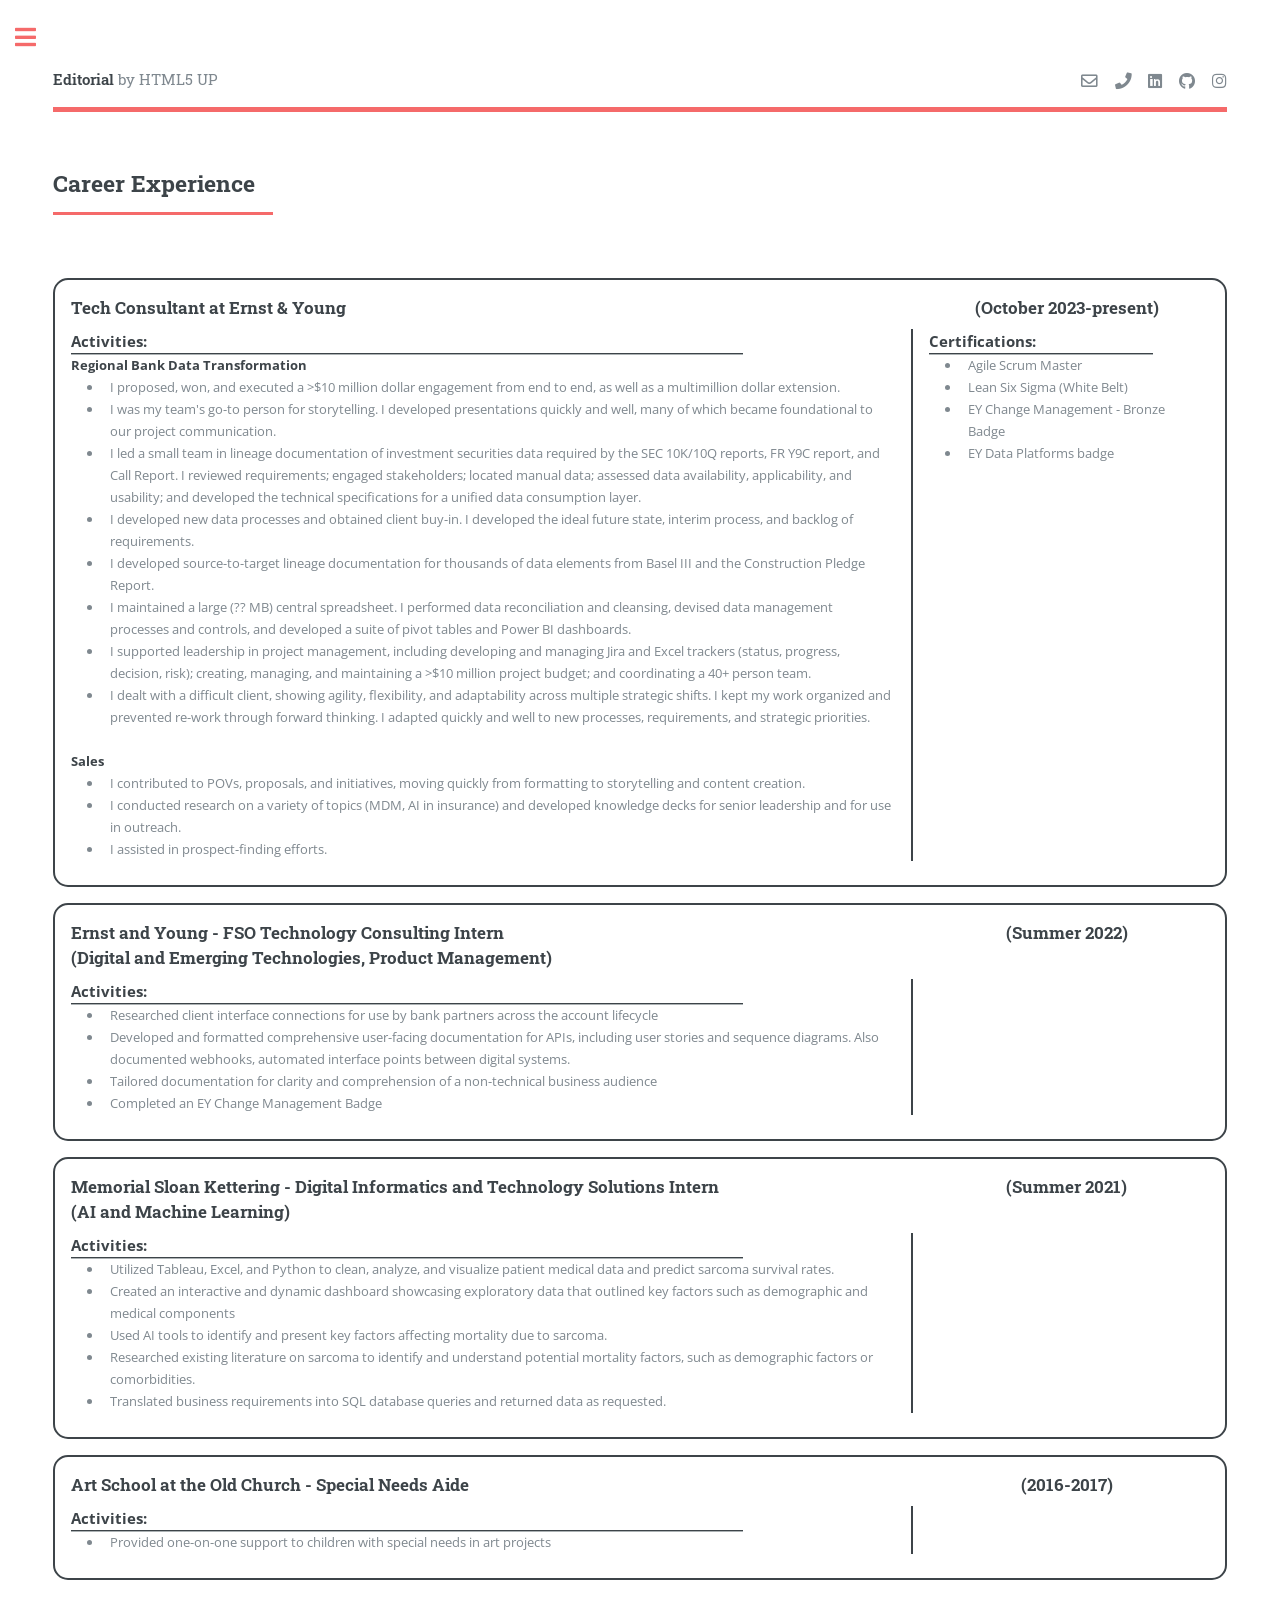
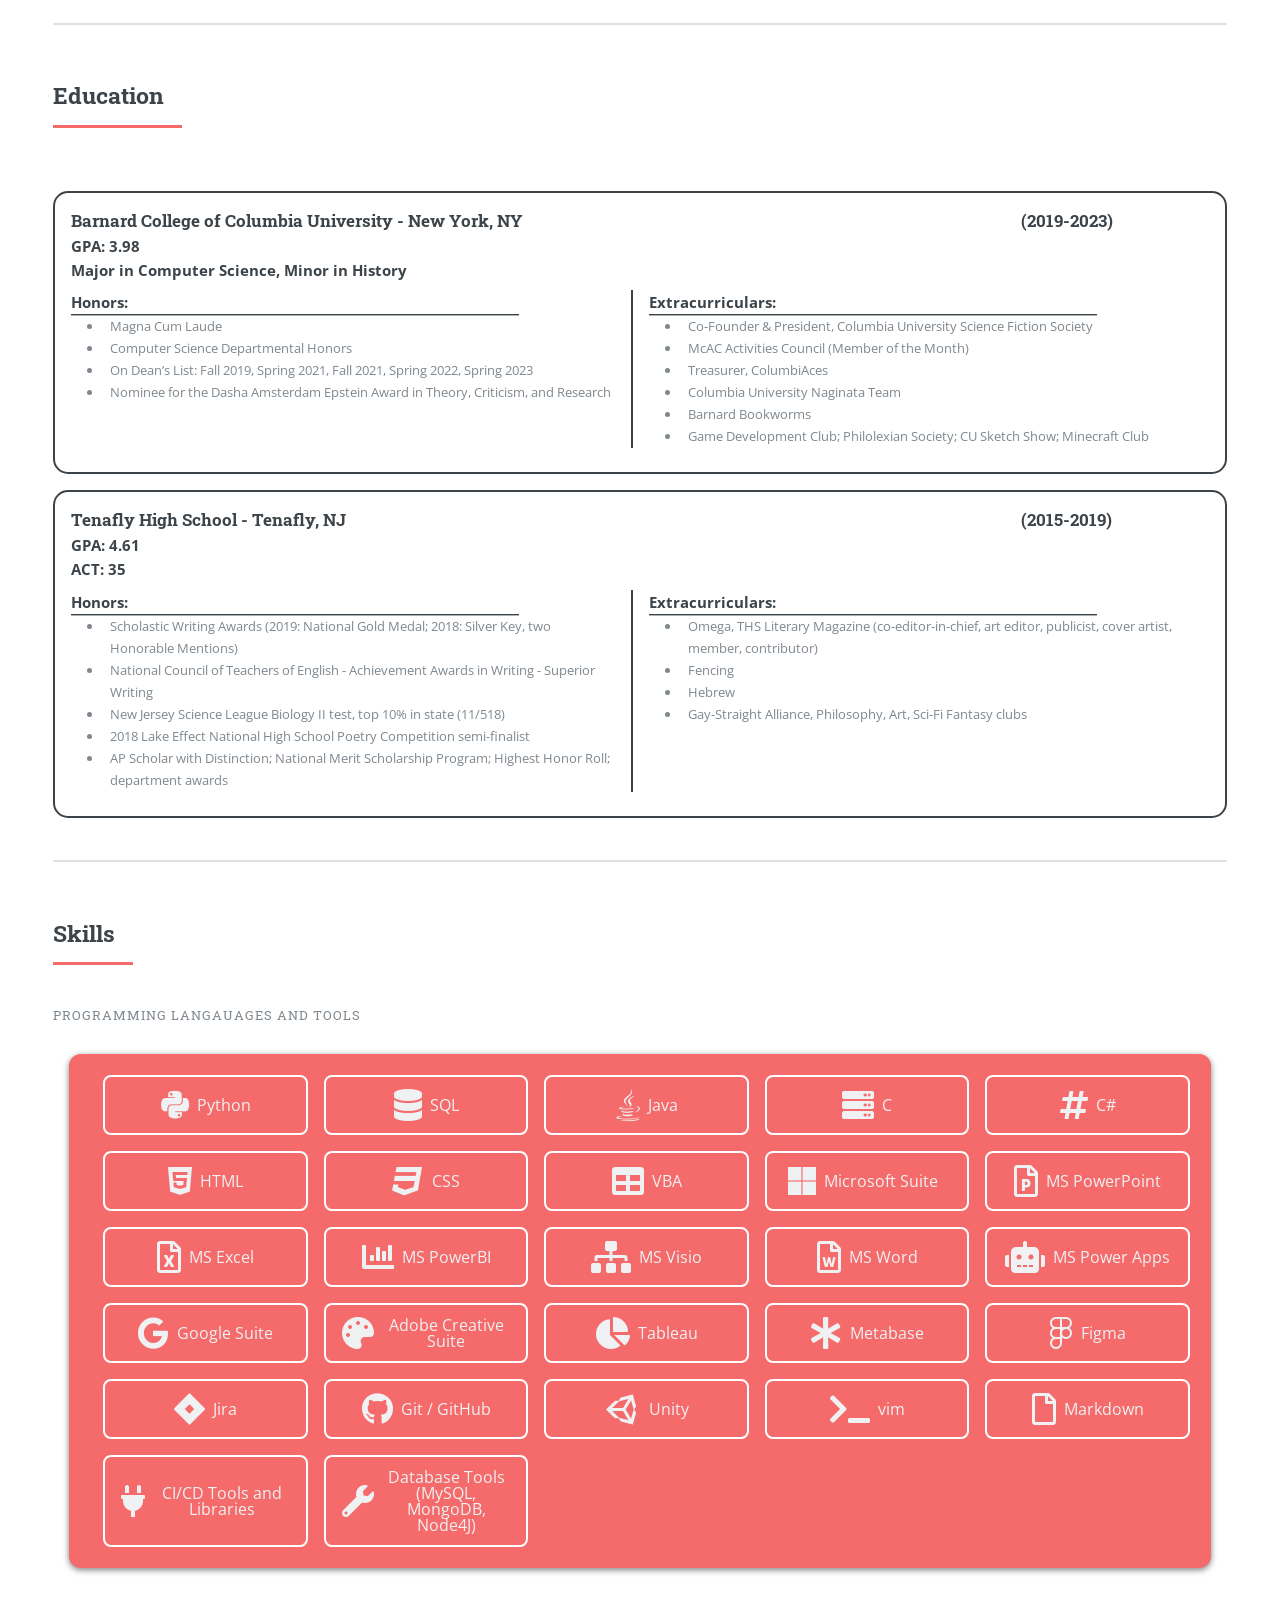
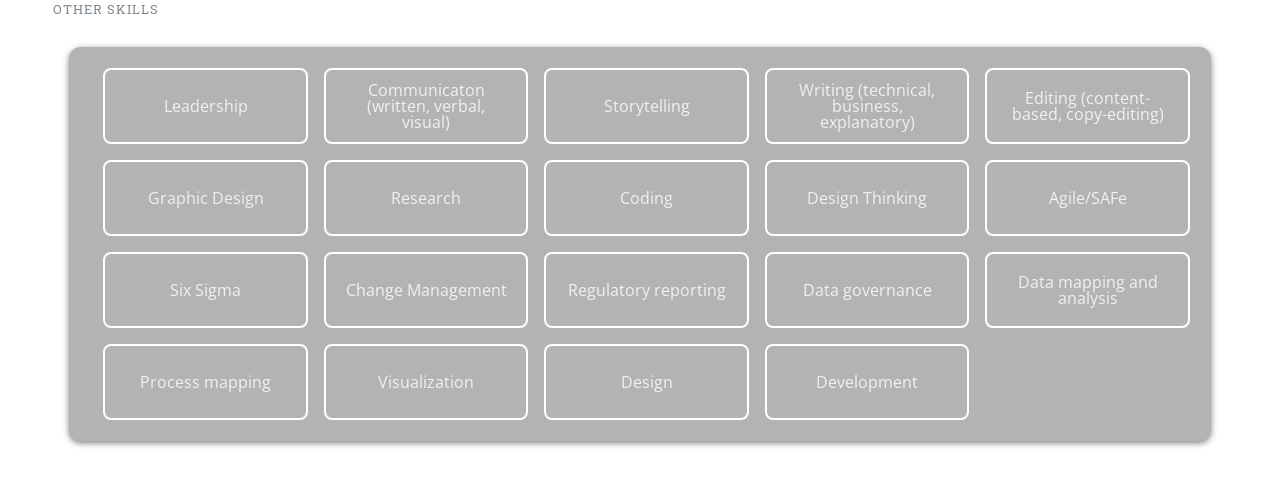
==== resume.html @ debbccad "Added Media Map content. Replaced image and split resume into new page." ====
<!DOCTYPE HTML>
<!--
	Editorial by HTML5 UP
	html5up.net | @ajlkn
	Free for personal and commercial use under the CCA 3.0 license (html5up.net/license)
-->
<html>
	<head>
		<title>Adi Gal Website</title>
		<meta charset="utf-8" />
		<meta name="viewport" content="width=device-width, initial-scale=1, user-scalable=no" />
		<link rel="stylesheet" href="assets/css/main.css" />
	</head>
	<body class="is-preload">

		<!-- Wrapper -->
			<div id="wrapper">

				<!-- Main -->
					<div id="main">
						<div class="inner">

							<!-- Header -->
								<header id="header">
									<a href="index.html" class="logo"><strong>Editorial</strong> by HTML5 UP</a>
									<ul class="icons">
										<li><a href="mailto:adigal03@gmail.com" class="icon regular fa-envelope"><span class="label">Gmail</span></a></li>
										<li><a href="tel:+1-201-914-9145" class="icon solid fa-phone"><span class="label">Phone</span></a></li>
										<li><a href="https://www.linkedin.com/in/adigal" class="icon brands fa-linkedin"><span class="label">LinkedIn</span></a></li>
										<li><a href="https://github.com/hippothebrave" class="icon brands fa-github"><span class="label">Github</span></a></li>
										<li><a href="https://www.instagram.com/adigal03/" class="icon brands fa-instagram"><span class="label">Instagram</span></a></li>
										<!-- <li><a href="#" class="icon brands fa-medium-m"><span class="label">Medium</span></a></li> -->
									</ul>
								</header>

                                <!-- Section -->
								<section>
									<header class="major">
										<h2>Career Experience</h2>
									</header>

									<div class="resume-container">

										<div class="resume-row">
											<div class="resume-box-3">
												<h3>Tech Consultant at Ernst & Young</h3>
											</div>
											
											<div class="resume-box-1 align-center">
												<h3>(October 2023-present)</h3>
											</div>
										</div>

										<div class="resume-row">
											<div class="resume-box-3">
												<p class="resume-bold">Activities:</p>
													<hr>
													<p class="resume-inner-header">Regional Bank Data Transformation</p>
													<ul>
														<li>
															I proposed, won, and executed a >$10 million dollar engagement from end to end, as well as a multimillion dollar extension.
														</li>
														<li>
															I was my team's go-to person for storytelling. I developed presentations quickly and well, many of which became foundational
															to our project communication.
														</li>
														<li> 
															I led a small team in lineage documentation of investment securities data required by the SEC 10K/10Q reports, FR Y9C report, 
															and Call Report. I reviewed requirements; engaged stakeholders; located manual data; assessed data availability, applicability, 
															and usability; and developed the technical specifications for a unified data consumption layer.
														</li>
														<li>
															I developed new data processes and obtained client buy-in. I developed the ideal future state, interim process, and backlog of 
															requirements.
														</li>
														<li>
															I developed source-to-target lineage documentation for thousands of data elements from Basel III and the Construction Pledge Report.
														</li>
														<li>
															I maintained a large (?? MB) central spreadsheet. I performed data reconciliation and cleansing, devised data management processes 
															and controls, and developed a suite of pivot tables and Power BI dashboards.
														</li>
														<li>
															I supported leadership in project management, including developing and managing Jira and Excel trackers 
															(status, progress, decision, risk); creating, managing, and maintaining a >$10 million project budget;
															and coordinating a 40+ person team. 
														</li>
														<li>
															I dealt with a difficult client, showing agility, flexibility, and adaptability across multiple strategic shifts. 
															I kept my work organized and prevented re-work through forward thinking. I adapted quickly and well to new processes, 
															requirements, and strategic priorities.
														</li>
													</ul>
													<br>
													<p class="resume-inner-header">Sales</p>
													<ul>
														<li>I contributed to POVs, proposals, and initiatives, moving quickly from formatting to storytelling and content creation.</li>
														<li>I conducted research on a variety of topics (MDM, AI in insurance) and developed knowledge decks for senior leadership and 
															for use in outreach.</li>
														<li>I assisted in prospect-finding efforts.</li>
													</ul>
											</div>

											<div class="resume-box-1 left-border">
												<p class="resume-bold">Certifications:</p>
												<hr>
												<ul>
													<li>Agile Scrum Master </li>
													<li>Lean Six Sigma (White Belt)
													<li>EY Change Management - Bronze Badge</li>
													<li>EY Data Platforms badge</li>
												</ul>
											</div>
										</div>

									</div>

									<!-- <br> -->

									<div class="resume-container">
										<div class="resume-row">
											<div class="resume-box-3">
												<h3>Ernst and Young - FSO Technology Consulting Intern</h3>
												<h3>(Digital and Emerging Technologies, Product Management)</h3>
											</div>

											<div class="resume-box-1 align-center">
												<h3>(Summer 2022)</h3>
											</div>
										</div>

										<div class="resume-row">
											<div class="resume-box-3">
												<p class="resume-bold">Activities:</p>
													<hr>
													<ul>
														<li>Researched client interface connections for use by bank partners across the account lifecycle</li>
														<li>Developed and formatted comprehensive user-facing documentation for APIs, including user stories and sequence diagrams. 
															Also documented webhooks, automated interface points between digital systems.</li>
														<li>Tailored documentation for clarity and comprehension of a non-technical business audience</li>
														<li>Completed an EY Change Management Badge</li>
													</ul>
											</div>

											<div class="resume-box-1 left-border"></div>
										</div>
									</div>

									<!-- <br> -->

									<div class="resume-container">
										<div class="resume-row">
											<div class="resume-box-3">
												<h3>Memorial Sloan Kettering - Digital Informatics and Technology Solutions Intern</h3> 
												<h3>(AI and Machine Learning)</h3>
											</div>
											<div class="resume-box-1 align-center">
												<h3>(Summer 2021)</h3>
											</div>
										</div>

										<div class="resume-row">
											<div class="resume-box-3">
												<p class="resume-bold">Activities:</p>
													<hr>
													<ul>
														<li>Utilized Tableau, Excel, and Python to clean, analyze, and visualize patient medical data and predict sarcoma survival rates.</li>
														<li>Created an interactive and dynamic dashboard showcasing exploratory data that outlined key factors such as demographic and 
															medical components</li>
														<li>Used AI tools to identify and present key factors affecting mortality due to sarcoma.</li>
														<li>Researched existing literature on sarcoma to identify and understand potential mortality factors, such as demographic factors 
															or comorbidities.</li>
														<li>Translated business requirements into SQL database queries and returned data as requested.</li>

													</ul>
											</div>

											<div class="resume-box-1 left-border">
											</div>
										</div>
									</div>

									<!-- <br> -->

									<div class="resume-container">
										<div class="resume-row">
											<div class="resume-box-3">
												<h3>Art School at the Old Church - Special Needs Aide</h3>
											</div>
											<div class="resume-box-1 align-center">
												<h3>(2016-2017)</h3>
											</div>
										</div>

										<div class="resume-row">
											<div class="resume-box-3">
												<p class="resume-bold">Activities:</p>
													<hr>
													<ul>
														<li>Provided one-on-one support to children with special needs in art projects</li>
													</ul>
											</div>

											<div class="resume-box-1 left-border">
											</div>
										</div>
									</div>

								</section>

							<!-- Section -->
								<section>
									<header class="major">
										<h2>Education</h2>
									</header>
									<div class="resume-container">
										<div class="resume-row">
											<div class="resume-box-3">
												<h3>Barnard College of Columbia University - New York, NY</h3>
												<p class="resume-bold">GPA: 3.98</p>
												<p class="resume-bold">Major in Computer Science, Minor in History</p>
											</div>
											<div class="resume-box-1 align-center">
												<h3>(2019-2023)</h3>
											</div>
										</div>
										<div class="resume-row">
											<div class="resume-box-2">
												<p class="resume-bold">Honors:</p>
												<hr>
												<ul>
													<li>Magna Cum Laude</li>
													<li>Computer Science Departmental Honors</li>
													<li>On Dean’s List: Fall 2019, Spring 2021, Fall 2021, Spring 2022, Spring 2023</li>
													<li>Nominee for the Dasha Amsterdam Epstein Award in Theory, Criticism, and Research</li>
												</ul>
											</div>
											<div class="resume-box-2 left-border">
												<p class="resume-bold">Extracurriculars:</p>
												<hr>
												<ul>
													<li>Co-Founder & President, Columbia University Science Fiction Society</li>
													<li>McAC Activities Council (Member of the Month)</li>
													<li>Treasurer, ColumbiAces</li>
													<li>Columbia University Naginata Team</li>
													<li>Barnard Bookworms</li>
													<li>Game Development Club; Philolexian Society; CU Sketch Show; Minecraft Club</li>
												</ul>
											</div>
										</div>
									</div>
									
									<div class="resume-container">
										<div class="resume-row">
											<div class="resume-box-3">
												<h3>Tenafly High School - Tenafly, NJ</h3>
												<p class="resume-bold">GPA: 4.61</p>
												<p class="resume-bold">ACT: 35</p>
											</div>
											<div class="resume-box-1 align-center">
												<h3>(2015-2019)</h3>
											</div>
										</div>
										<div class="resume-row">
											<div class="resume-box-2">
												<p class="resume-bold">Honors:</p>
												<hr>
												<ul>
													<li>Scholastic Writing Awards (2019: National Gold Medal; 2018: Silver Key, two Honorable Mentions)</li>
													<li>National Council of Teachers of English - Achievement Awards in Writing - Superior Writing</li>
													<li>New Jersey Science League Biology II test, top 10% in state (11/518)</li>
													<li>2018 Lake Effect National High School Poetry Competition semi-finalist</li>
													<li>AP Scholar with Distinction; National Merit Scholarship Program; Highest Honor Roll; department awards</li>
												</ul>
											</div>
											<div class="resume-box-2 left-border">
												<p class="resume-bold">Extracurriculars:</p>
												<hr>
												<ul>
													<li>Omega, THS Literary Magazine (co-editor-in-chief, art editor, publicist, cover artist, member, contributor)</li>
													<li>Fencing</li>
													<li>Hebrew</li>
													<li>Gay-Straight Alliance, Philosophy, Art, Sci-Fi Fantasy clubs</li>
												</ul>
											</div>
										</div>
									</div>

								</section>

							<!-- Section -->
								<section>
									<header class="major">
										<h2>Skills</h2>
									</header>
									<header> <p>Programming Langauages and Tools</p></header>
									<div>
										<div class="bullet-box red-box">
											<ul>
												<li><i class="icon brands fa-python fa-2x"></i>Python</li>
												<li><i class="icon solid fa-database fa-2x"></i>SQL</li>
												<li><i class="icon brands fa-java fa-2x"></i>Java</li>
												<li><i class="icon solid fa-server fa-2x"></i>C</li>
												<li><i class="icon solid fa-hashtag fa-2x"></i>C#</li>
												<li><i class="icon brands fa-html5 fa-2x"></i>HTML</li>
												<li><i class="icon brands fa-css3 fa-2x"></i>CSS</li>
												<li><i class="icon solid fa-table fa-2x"></i>VBA</li>
												<li><i class="icon brands fa-microsoft fa-2x"></i>Microsoft Suite</p></li>
												<li><i class="icon regular fa-file-powerpoint fa-2x"></i>MS PowerPoint</li>
												<li><i class="icon regular fa-file-excel fa-2x"></i>MS Excel</li>
												<li><i class="icon solid fa-chart-bar fa-2x"></i>MS PowerBI</li>
												<li><i class="icon solid fa-sitemap fa-2x"></i>MS Visio</li>
												<li><i class="icon regular fa-file-word fa-2x"></i>MS Word</li>
												<li><i class="icon solid fa-robot fa-2x"></i>MS Power Apps</li>
												<li><i class="icon brands fa-google fa-2x"></i>Google Suite</li>
												<li><i class="icon solid fa-palette fa-2x"></i>Adobe Creative Suite</li>
												<li><i class="icon solid fa-chart-pie fa-2x"></i>Tableau</li>
												<li><i class="icon solid fa-asterisk fa-2x"></i>Metabase</li>
												<li><i class="icon brands fa-figma fa-2x"></i>Figma</li>
												<li><i class="icon brands fa-jira fa-2x"></i>Jira</li>
												<li><i class="icon brands fa-github fa-2x"></i>Git / GitHub</li>
												<li><i class="icon brands fa-unity fa-2x"></i>Unity</li>
												<li><i class="icon solid fa-terminal fa-2x"></i>vim</li>
												<li><i class="icon regular fa-file fa-2x"></i>Markdown</li>
												<li><i class="icon solid fa-plug fa-2x"></i>CI/CD Tools and Libraries</li>
												<li><i class="icon solid fa-wrench fa-2x"></i>Database Tools (MySQL, MongoDB, Node4J)</li>
											</ul>
										</div>
										<br>
										<header> <p>Other Skills</p></header>
										<div class="bullet-box gray-box">
											<ul>
												<li>Leadership</li>
												<li>Communicaton (written, verbal, visual)</li>
												<li>Storytelling</li>
												<li>Writing (technical, business, explanatory)</li>
												<li>Editing (content-based, copy-editing)</li>
												<li>Graphic Design</li>
												<li>Research</li>
												<li>Coding</li>
												<li>Design Thinking</li>
												<li>Agile/SAFe</li>
												<li>Six Sigma</li>
												<li>Change Management</li>
												<li>Regulatory reporting</li>
												<li>Data governance</li>
												<li>Data mapping and analysis</li>
												<li>Process mapping</li>
												<li>Visualization</li>
												<li>Design</li>
												<li>Development</li>

											</ul>
										</div>
									</div>
								</section>

						</div>
					</div>

				<!-- Sidebar -->
					<div id="sidebar">
						<div class="inner">

							<!-- Search -->
								<section id="search" class="alt">
									<form method="post" action="#">
										<input type="text" name="query" id="query" placeholder="Search" />
									</form>
								</section>

							<!-- Menu -->
								<nav id="menu">
									<header class="major">
										<h2>Menu</h2>
									</header>
									<ul>
										<li><a href="index.html">Homepage</a></li>
                                        <li><a href="resume.html">Resume</a></li>
								</nav>

							<!-- Section -->
								<section>
									<header class="major">
										<h2>Get in touch</h2>
									</header>
									<p>Feel free to reach out and say hello!</p>
									<ul class="contact">
										<li class="icon solid fa-envelope"><a href="mailto:adigal03@gmail.com">adigal03@gmail.com</a></li>
										<li class="icon solid fa-phone"><a hret="tel:+1-201-914-9145">(201) 914-9145</a></li>
										<li class="icon solid fa-home">205 W 88th St #11H<br />
										New York, NY 10024</li>
									</ul>
								</section>

							<!-- Footer -->
								<footer id="footer">
									<p class="copyright">&copy; Adi Gal. All rights reserved. Demo Images: <a href="https://unsplash.com">Unsplash</a>. Design: <a href="https://html5up.net">HTML5 UP</a>.</p>
								</footer>

						</div>
					</div>

			</div>

		<!-- Scripts -->
			<script src="assets/js/jquery.min.js"></script>
			<script src="assets/js/browser.min.js"></script>
			<script src="assets/js/breakpoints.min.js"></script>
			<script src="assets/js/util.js"></script>
			<script src="assets/js/main.js"></script>

	</body>
</html>
---- assets/css/main.css ----
@import url(fontawesome-all.min.css);
@import url("https://fonts.googleapis.com/css?family=Open+Sans:400,600,400italic,600italic|Roboto+Slab:400,700");
/*
	Editorial by HTML5 UP
	html5up.net | @ajlkn
	Free for personal and commercial use under the CCA 3.0 license (html5up.net/license)
*/

.fa-bounce:hover{
  animation: fa-bounce 0.6s ease;
}

@keyframes fa-bounce {
  0%, 100% {
    transform: translateY(0);
  }
  30% {
    transform: translateY(-10px);
  }
  60% {
    transform: translateY(-5px);
  }
}

.resume-container {
  display: flex;
  margin: 1rem 0;
  flex-direction: column;


  border:#3d4449 2px solid;
  border-radius: 15px;
  padding: 1rem;

  /* box-shadow: 0 2px 6px rgba(0,0,0,0.5); */
  /* justify-content: space-between; */
}

.resume-row {
  display: flex;
  flex-direction: row;
  margin: 0;
  padding: 0;
}

.resume-container h3 {
  padding: 0;
  margin: 0;
}

.resume-container p {
  margin: 0;
  padding: 0;
}

.resume-container ul{
  padding: 0rem 1rem 0 2rem;
  margin: 0;
}

.resume-container hr {
  width: 80%;
  height: 2px;
  background-color: #3d4449;
  /* margin: 0 0 1rem 0; */
  margin: 0;
  padding: 0;
}

/* Resume text */

.resume-bold {
  font-weight: bold;
  font-size: 110%;
  color: #3d4449;
  margin: 0;
  padding: 0;
}

.resume-inner-header {
  font-weight: bold;
  color: #3d4449;
  padding: 0;
  margin: 0;
}

/* Resume inner boxes */

.resume-box-1 {
  flex: 1;
  margin: 0 0 0.5rem 0; /*margin: 0;*/
  padding: 0;
}

.resume-box-2 {
  flex: 2;
  margin: 0 0 0.5rem 0; /*margin: 0;*/
  padding: 0;
}

.resume-box-3 {
  flex: 3;
  margin: 0 0 0.5rem 0; /*margin: 0;*/
  padding: 0;
}

.resume-top-right-box {
  flex: 1;
  margin: 0;
  padding: 0;
}

.resume-top-left-box {
  flex: 3;
  /* padding: 0.5rem; */
  margin: 0 0 0.5rem 0; /* adding margin to the bottom */
  padding: 0;
}

.resume-bottom-box{
  flex: 2;
  /* padding: 0.5rem; */
  margin: 0;
  padding: 0;
}

.left-border {
  border-left: #3d4449 2px solid;
  padding-left: 1rem;
}



.bullet-box {
  border-radius: 12px;         /* rounded corners */
  padding: 1.3rem;             /* inner margin (space inside box) */
  margin: 1rem;                /* outer margin (space outside box) */
  box-shadow: 0 2px 6px rgba(0,0,0,0.5); /* subtle shadow */
  
  /* Make it fill the screen width minus the margins */
  max-width: calc(100% - 2rem);

}

.red-box {
  background-color: #f56a6a;   /* colored box */
}

.gray-box {
  background-color: #b3b3b3;
}

.bullet-box ul {
  
  display: grid;
  grid-template-columns: repeat(auto-fit, minmax(175px, 1fr)); /* 150 instead of 200*/
  gap: 1rem; /* (spacing between columns) */
  list-style-type: none;
  padding-left: 1.0; /* 1.5rem to indent bullets */
  margin: 0;
  justify-content: center;
  /* align-items: center; */
}

.gray-box ul{
  grid-auto-rows: 1fr;
}

.bullet-box li {
  display: flex;
  align-items: center;
  justify-content: center;
  gap: 0.5rem;
  text-align: center;

  border-radius: 8px; 
  padding: 0.75rem 1rem;
  font-size: 1rem;
  line-height: 1;
}

.red-box li{
  color:#eff1f2;
  border: 2px solid white;
}

.red-box li:hover {
  background-color: white;
  color:#f56a6a;
  border: 2px solid #f56a6a;
}

.red-box li:active {
  font-size: 150%;
}

.gray-box li{
  color:#eff1f2;
  border: 2px solid white;
}

.gray-box li:hover {
  background-color: white;
  color:#b3b3b3;
  border: 2px solid #b3b3b3;
}

.gray-box li:active {
  font-size: 150%;
}

html, body, div, span, applet, object,
iframe, h1, h2, h3, h4, h5, h6, p, blockquote,
pre, a, abbr, acronym, address, big, cite,
code, del, dfn, em, img, ins, kbd, q, s, samp,
small, strike, strong, sub, sup, tt, var, b,
u, i, center, dl, dt, dd, ol, ul, li, fieldset,
form, label, legend, table, caption, tbody,
tfoot, thead, tr, th, td, article, aside,
canvas, details, embed, figure, figcaption,
footer, header, hgroup, menu, nav, output, ruby,
section, summary, time, mark, audio, video {
  margin: 0;
  padding: 0;
  border: 0;
  font-size: 100%;
  font: inherit;
  vertical-align: baseline; }

article, aside, details, figcaption, figure,
footer, header, hgroup, menu, nav, section {
  display: block; }

body {
  line-height: 1; }

ol, ul {
  list-style: none; }

blockquote, q {
  quotes: none; }
  blockquote:before, blockquote:after, q:before, q:after {
    content: '';
    content: none; }

table {
  border-collapse: collapse;
  border-spacing: 0; }

body {
  -webkit-text-size-adjust: none; }

mark {
  background-color: transparent;
  color: inherit; }

input::-moz-focus-inner {
  border: 0;
  padding: 0; }

input, select, textarea {
  -moz-appearance: none;
  -webkit-appearance: none;
  -ms-appearance: none;
  appearance: none; }

/* Basic */
@-ms-viewport {
  width: device-width; }

body {
  -ms-overflow-style: scrollbar; }

@media screen and (max-width: 480px) {
  html, body {
    min-width: 320px; } }

html {
  box-sizing: border-box; }

*, *:before, *:after {
  box-sizing: inherit; }

body {
  background: #ffffff; }
  body.is-preload *, body.is-preload *:before, body.is-preload *:after, body.is-resizing *, body.is-resizing *:before, body.is-resizing *:after {
    -moz-animation: none !important;
    -webkit-animation: none !important;
    -ms-animation: none !important;
    animation: none !important;
    -moz-transition: none !important;
    -webkit-transition: none !important;
    -ms-transition: none !important;
    transition: none !important; }

/* Type */
body, input, select, textarea {
  color: #7f888f;
  font-family: "Open Sans", sans-serif;
  font-size: 13pt;
  font-weight: 400;
  line-height: 1.65; }
  @media screen and (max-width: 1680px) {
    body, input, select, textarea {
      font-size: 11pt; } }
  @media screen and (max-width: 1280px) {
    body, input, select, textarea {
      font-size: 10pt; } }
  @media screen and (max-width: 360px) {
    body, input, select, textarea {
      font-size: 9pt; } }

a {
  -moz-transition: color 0.2s ease-in-out, border-bottom-color 0.2s ease-in-out;
  -webkit-transition: color 0.2s ease-in-out, border-bottom-color 0.2s ease-in-out;
  -ms-transition: color 0.2s ease-in-out, border-bottom-color 0.2s ease-in-out;
  transition: color 0.2s ease-in-out, border-bottom-color 0.2s ease-in-out;
  border-bottom: dotted 1px;
  color: #f56a6a;
  text-decoration: none; }
  a:hover {
    border-bottom-color: #f56a6a;
    color: #f56a6a !important; }
    a:hover strong {
      color: inherit; }

strong, b {
  color: #3d4449;
  font-weight: 600; }

em, i {
  font-style: italic; }

p {
  margin: 0 0 2em 0; }

h1, h2, h3, h4, h5, h6 {
  color: #3d4449;
  font-family: "Roboto Slab", serif;
  font-weight: 700;
  line-height: 1.5;
  margin: 0 0 1em 0; }
  h1 a, h2 a, h3 a, h4 a, h5 a, h6 a {
    color: inherit;
    text-decoration: none;
    border-bottom: 0; }

h1 {
  font-size: 4em;
  margin: 0 0 0.5em 0;
  line-height: 1.3; }

h2 {
  font-size: 1.75em; }

h3 {
  font-size: 1.25em; }

h4 {
  font-size: 1.1em; }

h5 {
  font-size: 0.9em; }

h6 {
  font-size: 0.7em; }

@media screen and (max-width: 1680px) {
  h1 {
    font-size: 3.5em; } }

@media screen and (max-width: 980px) {
  h1 {
    font-size: 3.25em; } }

@media screen and (max-width: 736px) {
  h1 {
    font-size: 2em;
    line-height: 1.4; }
  h2 {
    font-size: 1.5em; } }

sub {
  font-size: 0.8em;
  position: relative;
  top: 0.5em; }

sup {
  font-size: 0.8em;
  position: relative;
  top: -0.5em; }

blockquote {
  border-left: solid 3px rgba(210, 215, 217, 0.75);
  font-style: italic;
  margin: 0 0 2em 0;
  padding: 0.5em 0 0.5em 2em; }

code {
  background: rgba(230, 235, 237, 0.25);
  border-radius: 0.375em;
  border: solid 1px rgba(210, 215, 217, 0.75);
  font-family: "Courier New", monospace;
  font-size: 0.9em;
  margin: 0 0.25em;
  padding: 0.25em 0.65em; }

pre {
  -webkit-overflow-scrolling: touch;
  font-family: "Courier New", monospace;
  font-size: 0.9em;
  margin: 0 0 2em 0; }
  pre code {
    display: block;
    line-height: 1.75;
    padding: 1em 1.5em;
    overflow-x: auto; }

hr {
  border: 0;
  border-bottom: solid 1px rgba(210, 215, 217, 0.75);
  margin: 2em 0; }
  hr.major {
    margin: 3em 0; }

.align-left {
  text-align: left; }

.align-center {
  text-align: center; }

.align-right {
  text-align: right; }

/* Row */
.row {
  display: flex;
  flex-wrap: wrap;
  box-sizing: border-box;
  align-items: stretch; }
  .row > * {
    box-sizing: border-box; }
  .row.gtr-uniform > * > :last-child {
    margin-bottom: 0; }
  .row.aln-left {
    justify-content: flex-start; }
  .row.aln-center {
    justify-content: center; }
  .row.aln-right {
    justify-content: flex-end; }
  .row.aln-top {
    align-items: flex-start; }
  .row.aln-middle {
    align-items: center; }
  .row.aln-bottom {
    align-items: flex-end; }
  .row > .imp {
    order: -1; }
  .row > .col-1 {
    width: 8.33333%; }
  .row > .off-1 {
    margin-left: 8.33333%; }
  .row > .col-2 {
    width: 16.66667%; }
  .row > .off-2 {
    margin-left: 16.66667%; }
  .row > .col-3 {
    width: 25%; }
  .row > .off-3 {
    margin-left: 25%; }
  .row > .col-4 {
    width: 33.33333%; }
  .row > .off-4 {
    margin-left: 33.33333%; }
  .row > .col-5 {
    width: 41.66667%; }
  .row > .off-5 {
    margin-left: 41.66667%; }
  .row > .col-6 {
    width: 50%; }
  .row > .off-6 {
    margin-left: 50%; }
  .row > .col-7 {
    width: 58.33333%; }
  .row > .off-7 {
    margin-left: 58.33333%; }
  .row > .col-8 {
    width: 66.66667%; }
  .row > .off-8 {
    margin-left: 66.66667%; }
  .row > .col-9 {
    width: 75%; }
  .row > .off-9 {
    margin-left: 75%; }
  .row > .col-10 {
    width: 83.33333%; }
  .row > .off-10 {
    margin-left: 83.33333%; }
  .row > .col-11 {
    width: 91.66667%; }
  .row > .off-11 {
    margin-left: 91.66667%; }
  .row > .col-12 {
    width: 100%; }
  .row > .off-12 {
    margin-left: 100%; }
  .row.gtr-0 {
    margin-top: 0;
    margin-left: 0em; }
    .row.gtr-0 > * {
      padding: 0 0 0 0em; }
    .row.gtr-0.gtr-uniform {
      margin-top: 0em; }
      .row.gtr-0.gtr-uniform > * {
        padding-top: 0em; }
  .row.gtr-25 {
    margin-top: 0;
    margin-left: -0.375em; }
    .row.gtr-25 > * {
      padding: 0 0 0 0.375em; }
    .row.gtr-25.gtr-uniform {
      margin-top: -0.375em; }
      .row.gtr-25.gtr-uniform > * {
        padding-top: 0.375em; }
  .row.gtr-50 {
    margin-top: 0;
    margin-left: -0.75em; }
    .row.gtr-50 > * {
      padding: 0 0 0 0.75em; }
    .row.gtr-50.gtr-uniform {
      margin-top: -0.75em; }
      .row.gtr-50.gtr-uniform > * {
        padding-top: 0.75em; }
  .row {
    margin-top: 0;
    margin-left: -1.5em; }
    .row > * {
      padding: 0 0 0 1.5em; }
    .row.gtr-uniform {
      margin-top: -1.5em; }
      .row.gtr-uniform > * {
        padding-top: 1.5em; }
  .row.gtr-150 {
    margin-top: 0;
    margin-left: -2.25em; }
    .row.gtr-150 > * {
      padding: 0 0 0 2.25em; }
    .row.gtr-150.gtr-uniform {
      margin-top: -2.25em; }
      .row.gtr-150.gtr-uniform > * {
        padding-top: 2.25em; }
  .row.gtr-200 {
    margin-top: 0;
    margin-left: -3em; }
    .row.gtr-200 > * {
      padding: 0 0 0 3em; }
    .row.gtr-200.gtr-uniform {
      margin-top: -3em; }
      .row.gtr-200.gtr-uniform > * {
        padding-top: 3em; }
  @media screen and (max-width: 1680px) {
    .row {
      display: flex;
      flex-wrap: wrap;
      box-sizing: border-box;
      align-items: stretch; }
      .row > * {
        box-sizing: border-box; }
      .row.gtr-uniform > * > :last-child {
        margin-bottom: 0; }
      .row.aln-left {
        justify-content: flex-start; }
      .row.aln-center {
        justify-content: center; }
      .row.aln-right {
        justify-content: flex-end; }
      .row.aln-top {
        align-items: flex-start; }
      .row.aln-middle {
        align-items: center; }
      .row.aln-bottom {
        align-items: flex-end; }
      .row > .imp-xlarge {
        order: -1; }
      .row > .col-1-xlarge {
        width: 8.33333%; }
      .row > .off-1-xlarge {
        margin-left: 8.33333%; }
      .row > .col-2-xlarge {
        width: 16.66667%; }
      .row > .off-2-xlarge {
        margin-left: 16.66667%; }
      .row > .col-3-xlarge {
        width: 25%; }
      .row > .off-3-xlarge {
        margin-left: 25%; }
      .row > .col-4-xlarge {
        width: 33.33333%; }
      .row > .off-4-xlarge {
        margin-left: 33.33333%; }
      .row > .col-5-xlarge {
        width: 41.66667%; }
      .row > .off-5-xlarge {
        margin-left: 41.66667%; }
      .row > .col-6-xlarge {
        width: 50%; }
      .row > .off-6-xlarge {
        margin-left: 50%; }
      .row > .col-7-xlarge {
        width: 58.33333%; }
      .row > .off-7-xlarge {
        margin-left: 58.33333%; }
      .row > .col-8-xlarge {
        width: 66.66667%; }
      .row > .off-8-xlarge {
        margin-left: 66.66667%; }
      .row > .col-9-xlarge {
        width: 75%; }
      .row > .off-9-xlarge {
        margin-left: 75%; }
      .row > .col-10-xlarge {
        width: 83.33333%; }
      .row > .off-10-xlarge {
        margin-left: 83.33333%; }
      .row > .col-11-xlarge {
        width: 91.66667%; }
      .row > .off-11-xlarge {
        margin-left: 91.66667%; }
      .row > .col-12-xlarge {
        width: 100%; }
      .row > .off-12-xlarge {
        margin-left: 100%; }
      .row.gtr-0 {
        margin-top: 0;
        margin-left: 0em; }
        .row.gtr-0 > * {
          padding: 0 0 0 0em; }
        .row.gtr-0.gtr-uniform {
          margin-top: 0em; }
          .row.gtr-0.gtr-uniform > * {
            padding-top: 0em; }
      .row.gtr-25 {
        margin-top: 0;
        margin-left: -0.375em; }
        .row.gtr-25 > * {
          padding: 0 0 0 0.375em; }
        .row.gtr-25.gtr-uniform {
          margin-top: -0.375em; }
          .row.gtr-25.gtr-uniform > * {
            padding-top: 0.375em; }
      .row.gtr-50 {
        margin-top: 0;
        margin-left: -0.75em; }
        .row.gtr-50 > * {
          padding: 0 0 0 0.75em; }
        .row.gtr-50.gtr-uniform {
          margin-top: -0.75em; }
          .row.gtr-50.gtr-uniform > * {
            padding-top: 0.75em; }
      .row {
        margin-top: 0;
        margin-left: -1.5em; }
        .row > * {
          padding: 0 0 0 1.5em; }
        .row.gtr-uniform {
          margin-top: -1.5em; }
          .row.gtr-uniform > * {
            padding-top: 1.5em; }
      .row.gtr-150 {
        margin-top: 0;
        margin-left: -2.25em; }
        .row.gtr-150 > * {
          padding: 0 0 0 2.25em; }
        .row.gtr-150.gtr-uniform {
          margin-top: -2.25em; }
          .row.gtr-150.gtr-uniform > * {
            padding-top: 2.25em; }
      .row.gtr-200 {
        margin-top: 0;
        margin-left: -3em; }
        .row.gtr-200 > * {
          padding: 0 0 0 3em; }
        .row.gtr-200.gtr-uniform {
          margin-top: -3em; }
          .row.gtr-200.gtr-uniform > * {
            padding-top: 3em; } }
  @media screen and (max-width: 1280px) {
    .row {
      display: flex;
      flex-wrap: wrap;
      box-sizing: border-box;
      align-items: stretch; }
      .row > * {
        box-sizing: border-box; }
      .row.gtr-uniform > * > :last-child {
        margin-bottom: 0; }
      .row.aln-left {
        justify-content: flex-start; }
      .row.aln-center {
        justify-content: center; }
      .row.aln-right {
        justify-content: flex-end; }
      .row.aln-top {
        align-items: flex-start; }
      .row.aln-middle {
        align-items: center; }
      .row.aln-bottom {
        align-items: flex-end; }
      .row > .imp-large {
        order: -1; }
      .row > .col-1-large {
        width: 8.33333%; }
      .row > .off-1-large {
        margin-left: 8.33333%; }
      .row > .col-2-large {
        width: 16.66667%; }
      .row > .off-2-large {
        margin-left: 16.66667%; }
      .row > .col-3-large {
        width: 25%; }
      .row > .off-3-large {
        margin-left: 25%; }
      .row > .col-4-large {
        width: 33.33333%; }
      .row > .off-4-large {
        margin-left: 33.33333%; }
      .row > .col-5-large {
        width: 41.66667%; }
      .row > .off-5-large {
        margin-left: 41.66667%; }
      .row > .col-6-large {
        width: 50%; }
      .row > .off-6-large {
        margin-left: 50%; }
      .row > .col-7-large {
        width: 58.33333%; }
      .row > .off-7-large {
        margin-left: 58.33333%; }
      .row > .col-8-large {
        width: 66.66667%; }
      .row > .off-8-large {
        margin-left: 66.66667%; }
      .row > .col-9-large {
        width: 75%; }
      .row > .off-9-large {
        margin-left: 75%; }
      .row > .col-10-large {
        width: 83.33333%; }
      .row > .off-10-large {
        margin-left: 83.33333%; }
      .row > .col-11-large {
        width: 91.66667%; }
      .row > .off-11-large {
        margin-left: 91.66667%; }
      .row > .col-12-large {
        width: 100%; }
      .row > .off-12-large {
        margin-left: 100%; }
      .row.gtr-0 {
        margin-top: 0;
        margin-left: 0em; }
        .row.gtr-0 > * {
          padding: 0 0 0 0em; }
        .row.gtr-0.gtr-uniform {
          margin-top: 0em; }
          .row.gtr-0.gtr-uniform > * {
            padding-top: 0em; }
      .row.gtr-25 {
        margin-top: 0;
        margin-left: -0.375em; }
        .row.gtr-25 > * {
          padding: 0 0 0 0.375em; }
        .row.gtr-25.gtr-uniform {
          margin-top: -0.375em; }
          .row.gtr-25.gtr-uniform > * {
            padding-top: 0.375em; }
      .row.gtr-50 {
        margin-top: 0;
        margin-left: -0.75em; }
        .row.gtr-50 > * {
          padding: 0 0 0 0.75em; }
        .row.gtr-50.gtr-uniform {
          margin-top: -0.75em; }
          .row.gtr-50.gtr-uniform > * {
            padding-top: 0.75em; }
      .row {
        margin-top: 0;
        margin-left: -1.5em; }
        .row > * {
          padding: 0 0 0 1.5em; }
        .row.gtr-uniform {
          margin-top: -1.5em; }
          .row.gtr-uniform > * {
            padding-top: 1.5em; }
      .row.gtr-150 {
        margin-top: 0;
        margin-left: -2.25em; }
        .row.gtr-150 > * {
          padding: 0 0 0 2.25em; }
        .row.gtr-150.gtr-uniform {
          margin-top: -2.25em; }
          .row.gtr-150.gtr-uniform > * {
            padding-top: 2.25em; }
      .row.gtr-200 {
        margin-top: 0;
        margin-left: -3em; }
        .row.gtr-200 > * {
          padding: 0 0 0 3em; }
        .row.gtr-200.gtr-uniform {
          margin-top: -3em; }
          .row.gtr-200.gtr-uniform > * {
            padding-top: 3em; } }
  @media screen and (max-width: 980px) {
    .row {
      display: flex;
      flex-wrap: wrap;
      box-sizing: border-box;
      align-items: stretch; }
      .row > * {
        box-sizing: border-box; }
      .row.gtr-uniform > * > :last-child {
        margin-bottom: 0; }
      .row.aln-left {
        justify-content: flex-start; }
      .row.aln-center {
        justify-content: center; }
      .row.aln-right {
        justify-content: flex-end; }
      .row.aln-top {
        align-items: flex-start; }
      .row.aln-middle {
        align-items: center; }
      .row.aln-bottom {
        align-items: flex-end; }
      .row > .imp-medium {
        order: -1; }
      .row > .col-1-medium {
        width: 8.33333%; }
      .row > .off-1-medium {
        margin-left: 8.33333%; }
      .row > .col-2-medium {
        width: 16.66667%; }
      .row > .off-2-medium {
        margin-left: 16.66667%; }
      .row > .col-3-medium {
        width: 25%; }
      .row > .off-3-medium {
        margin-left: 25%; }
      .row > .col-4-medium {
        width: 33.33333%; }
      .row > .off-4-medium {
        margin-left: 33.33333%; }
      .row > .col-5-medium {
        width: 41.66667%; }
      .row > .off-5-medium {
        margin-left: 41.66667%; }
      .row > .col-6-medium {
        width: 50%; }
      .row > .off-6-medium {
        margin-left: 50%; }
      .row > .col-7-medium {
        width: 58.33333%; }
      .row > .off-7-medium {
        margin-left: 58.33333%; }
      .row > .col-8-medium {
        width: 66.66667%; }
      .row > .off-8-medium {
        margin-left: 66.66667%; }
      .row > .col-9-medium {
        width: 75%; }
      .row > .off-9-medium {
        margin-left: 75%; }
      .row > .col-10-medium {
        width: 83.33333%; }
      .row > .off-10-medium {
        margin-left: 83.33333%; }
      .row > .col-11-medium {
        width: 91.66667%; }
      .row > .off-11-medium {
        margin-left: 91.66667%; }
      .row > .col-12-medium {
        width: 100%; }
      .row > .off-12-medium {
        margin-left: 100%; }
      .row.gtr-0 {
        margin-top: 0;
        margin-left: 0em; }
        .row.gtr-0 > * {
          padding: 0 0 0 0em; }
        .row.gtr-0.gtr-uniform {
          margin-top: 0em; }
          .row.gtr-0.gtr-uniform > * {
            padding-top: 0em; }
      .row.gtr-25 {
        margin-top: 0;
        margin-left: -0.375em; }
        .row.gtr-25 > * {
          padding: 0 0 0 0.375em; }
        .row.gtr-25.gtr-uniform {
          margin-top: -0.375em; }
          .row.gtr-25.gtr-uniform > * {
            padding-top: 0.375em; }
      .row.gtr-50 {
        margin-top: 0;
        margin-left: -0.75em; }
        .row.gtr-50 > * {
          padding: 0 0 0 0.75em; }
        .row.gtr-50.gtr-uniform {
          margin-top: -0.75em; }
          .row.gtr-50.gtr-uniform > * {
            padding-top: 0.75em; }
      .row {
        margin-top: 0;
        margin-left: -1.5em; }
        .row > * {
          padding: 0 0 0 1.5em; }
        .row.gtr-uniform {
          margin-top: -1.5em; }
          .row.gtr-uniform > * {
            padding-top: 1.5em; }
      .row.gtr-150 {
        margin-top: 0;
        margin-left: -2.25em; }
        .row.gtr-150 > * {
          padding: 0 0 0 2.25em; }
        .row.gtr-150.gtr-uniform {
          margin-top: -2.25em; }
          .row.gtr-150.gtr-uniform > * {
            padding-top: 2.25em; }
      .row.gtr-200 {
        margin-top: 0;
        margin-left: -3em; }
        .row.gtr-200 > * {
          padding: 0 0 0 3em; }
        .row.gtr-200.gtr-uniform {
          margin-top: -3em; }
          .row.gtr-200.gtr-uniform > * {
            padding-top: 3em; } }
  @media screen and (max-width: 736px) {
    .row {
      display: flex;
      flex-wrap: wrap;
      box-sizing: border-box;
      align-items: stretch; }
      .row > * {
        box-sizing: border-box; }
      .row.gtr-uniform > * > :last-child {
        margin-bottom: 0; }
      .row.aln-left {
        justify-content: flex-start; }
      .row.aln-center {
        justify-content: center; }
      .row.aln-right {
        justify-content: flex-end; }
      .row.aln-top {
        align-items: flex-start; }
      .row.aln-middle {
        align-items: center; }
      .row.aln-bottom {
        align-items: flex-end; }
      .row > .imp-small {
        order: -1; }
      .row > .col-1-small {
        width: 8.33333%; }
      .row > .off-1-small {
        margin-left: 8.33333%; }
      .row > .col-2-small {
        width: 16.66667%; }
      .row > .off-2-small {
        margin-left: 16.66667%; }
      .row > .col-3-small {
        width: 25%; }
      .row > .off-3-small {
        margin-left: 25%; }
      .row > .col-4-small {
        width: 33.33333%; }
      .row > .off-4-small {
        margin-left: 33.33333%; }
      .row > .col-5-small {
        width: 41.66667%; }
      .row > .off-5-small {
        margin-left: 41.66667%; }
      .row > .col-6-small {
        width: 50%; }
      .row > .off-6-small {
        margin-left: 50%; }
      .row > .col-7-small {
        width: 58.33333%; }
      .row > .off-7-small {
        margin-left: 58.33333%; }
      .row > .col-8-small {
        width: 66.66667%; }
      .row > .off-8-small {
        margin-left: 66.66667%; }
      .row > .col-9-small {
        width: 75%; }
      .row > .off-9-small {
        margin-left: 75%; }
      .row > .col-10-small {
        width: 83.33333%; }
      .row > .off-10-small {
        margin-left: 83.33333%; }
      .row > .col-11-small {
        width: 91.66667%; }
      .row > .off-11-small {
        margin-left: 91.66667%; }
      .row > .col-12-small {
        width: 100%; }
      .row > .off-12-small {
        margin-left: 100%; }
      .row.gtr-0 {
        margin-top: 0;
        margin-left: 0em; }
        .row.gtr-0 > * {
          padding: 0 0 0 0em; }
        .row.gtr-0.gtr-uniform {
          margin-top: 0em; }
          .row.gtr-0.gtr-uniform > * {
            padding-top: 0em; }
      .row.gtr-25 {
        margin-top: 0;
        margin-left: -0.375em; }
        .row.gtr-25 > * {
          padding: 0 0 0 0.375em; }
        .row.gtr-25.gtr-uniform {
          margin-top: -0.375em; }
          .row.gtr-25.gtr-uniform > * {
            padding-top: 0.375em; }
      .row.gtr-50 {
        margin-top: 0;
        margin-left: -0.75em; }
        .row.gtr-50 > * {
          padding: 0 0 0 0.75em; }
        .row.gtr-50.gtr-uniform {
          margin-top: -0.75em; }
          .row.gtr-50.gtr-uniform > * {
            padding-top: 0.75em; }
      .row {
        margin-top: 0;
        margin-left: -1.5em; }
        .row > * {
          padding: 0 0 0 1.5em; }
        .row.gtr-uniform {
          margin-top: -1.5em; }
          .row.gtr-uniform > * {
            padding-top: 1.5em; }
      .row.gtr-150 {
        margin-top: 0;
        margin-left: -2.25em; }
        .row.gtr-150 > * {
          padding: 0 0 0 2.25em; }
        .row.gtr-150.gtr-uniform {
          margin-top: -2.25em; }
          .row.gtr-150.gtr-uniform > * {
            padding-top: 2.25em; }
      .row.gtr-200 {
        margin-top: 0;
        margin-left: -3em; }
        .row.gtr-200 > * {
          padding: 0 0 0 3em; }
        .row.gtr-200.gtr-uniform {
          margin-top: -3em; }
          .row.gtr-200.gtr-uniform > * {
            padding-top: 3em; } }
  @media screen and (max-width: 480px) {
    .row {
      display: flex;
      flex-wrap: wrap;
      box-sizing: border-box;
      align-items: stretch; }
      .row > * {
        box-sizing: border-box; }
      .row.gtr-uniform > * > :last-child {
        margin-bottom: 0; }
      .row.aln-left {
        justify-content: flex-start; }
      .row.aln-center {
        justify-content: center; }
      .row.aln-right {
        justify-content: flex-end; }
      .row.aln-top {
        align-items: flex-start; }
      .row.aln-middle {
        align-items: center; }
      .row.aln-bottom {
        align-items: flex-end; }
      .row > .imp-xsmall {
        order: -1; }
      .row > .col-1-xsmall {
        width: 8.33333%; }
      .row > .off-1-xsmall {
        margin-left: 8.33333%; }
      .row > .col-2-xsmall {
        width: 16.66667%; }
      .row > .off-2-xsmall {
        margin-left: 16.66667%; }
      .row > .col-3-xsmall {
        width: 25%; }
      .row > .off-3-xsmall {
        margin-left: 25%; }
      .row > .col-4-xsmall {
        width: 33.33333%; }
      .row > .off-4-xsmall {
        margin-left: 33.33333%; }
      .row > .col-5-xsmall {
        width: 41.66667%; }
      .row > .off-5-xsmall {
        margin-left: 41.66667%; }
      .row > .col-6-xsmall {
        width: 50%; }
      .row > .off-6-xsmall {
        margin-left: 50%; }
      .row > .col-7-xsmall {
        width: 58.33333%; }
      .row > .off-7-xsmall {
        margin-left: 58.33333%; }
      .row > .col-8-xsmall {
        width: 66.66667%; }
      .row > .off-8-xsmall {
        margin-left: 66.66667%; }
      .row > .col-9-xsmall {
        width: 75%; }
      .row > .off-9-xsmall {
        margin-left: 75%; }
      .row > .col-10-xsmall {
        width: 83.33333%; }
      .row > .off-10-xsmall {
        margin-left: 83.33333%; }
      .row > .col-11-xsmall {
        width: 91.66667%; }
      .row > .off-11-xsmall {
        margin-left: 91.66667%; }
      .row > .col-12-xsmall {
        width: 100%; }
      .row > .off-12-xsmall {
        margin-left: 100%; }
      .row.gtr-0 {
        margin-top: 0;
        margin-left: 0em; }
        .row.gtr-0 > * {
          padding: 0 0 0 0em; }
        .row.gtr-0.gtr-uniform {
          margin-top: 0em; }
          .row.gtr-0.gtr-uniform > * {
            padding-top: 0em; }
      .row.gtr-25 {
        margin-top: 0;
        margin-left: -0.375em; }
        .row.gtr-25 > * {
          padding: 0 0 0 0.375em; }
        .row.gtr-25.gtr-uniform {
          margin-top: -0.375em; }
          .row.gtr-25.gtr-uniform > * {
            padding-top: 0.375em; }
      .row.gtr-50 {
        margin-top: 0;
        margin-left: -0.75em; }
        .row.gtr-50 > * {
          padding: 0 0 0 0.75em; }
        .row.gtr-50.gtr-uniform {
          margin-top: -0.75em; }
          .row.gtr-50.gtr-uniform > * {
            padding-top: 0.75em; }
      .row {
        margin-top: 0;
        margin-left: -1.5em; }
        .row > * {
          padding: 0 0 0 1.5em; }
        .row.gtr-uniform {
          margin-top: -1.5em; }
          .row.gtr-uniform > * {
            padding-top: 1.5em; }
      .row.gtr-150 {
        margin-top: 0;
        margin-left: -2.25em; }
        .row.gtr-150 > * {
          padding: 0 0 0 2.25em; }
        .row.gtr-150.gtr-uniform {
          margin-top: -2.25em; }
          .row.gtr-150.gtr-uniform > * {
            padding-top: 2.25em; }
      .row.gtr-200 {
        margin-top: 0;
        margin-left: -3em; }
        .row.gtr-200 > * {
          padding: 0 0 0 3em; }
        .row.gtr-200.gtr-uniform {
          margin-top: -3em; }
          .row.gtr-200.gtr-uniform > * {
            padding-top: 3em; } }

/* Section/Article */
section.special, article.special {
  text-align: center; }

header p {
  font-family: "Roboto Slab", serif;
  font-size: 1em;
  font-weight: 400;
  letter-spacing: 0.075em;
  margin-top: -0.5em;
  text-transform: uppercase; }

header.major > :last-child {
  border-bottom: solid 3px #f56a6a;
  display: inline-block;
  margin: 0 0 2em 0;
  padding: 0 0.75em 0.5em 0; }

header.main > :last-child {
  margin: 0 0 1em 0; }

/* Form */
form {
  margin: 0 0 2em 0; }

label {
  color: #3d4449;
  display: block;
  font-size: 0.9em;
  font-weight: 600;
  margin: 0 0 1em 0; }

input[type="text"],
input[type="password"],
input[type="email"],
input[type="tel"],
input[type="search"],
input[type="url"],
select,
textarea {
  -moz-appearance: none;
  -webkit-appearance: none;
  -ms-appearance: none;
  appearance: none;
  background: #ffffff;
  border-radius: 0.375em;
  border: none;
  border: solid 1px rgba(210, 215, 217, 0.75);
  color: inherit;
  display: block;
  outline: 0;
  padding: 0 1em;
  text-decoration: none;
  width: 100%; }
  input[type="text"]:invalid,
  input[type="password"]:invalid,
  input[type="email"]:invalid,
  input[type="tel"]:invalid,
  input[type="search"]:invalid,
  input[type="url"]:invalid,
  select:invalid,
  textarea:invalid {
    box-shadow: none; }
  input[type="text"]:focus,
  input[type="password"]:focus,
  input[type="email"]:focus,
  input[type="tel"]:focus,
  input[type="search"]:focus,
  input[type="url"]:focus,
  select:focus,
  textarea:focus {
    border-color: #f56a6a;
    box-shadow: 0 0 0 1px #f56a6a; }

select {
  background-image: url("data:image/svg+xml;charset=utf8,%3Csvg xmlns='http://www.w3.org/2000/svg' width='40' height='40' preserveAspectRatio='none' viewBox='0 0 40 40'%3E%3Cpath d='M9.4,12.3l10.4,10.4l10.4-10.4c0.2-0.2,0.5-0.4,0.9-0.4c0.3,0,0.6,0.1,0.9,0.4l3.3,3.3c0.2,0.2,0.4,0.5,0.4,0.9 c0,0.4-0.1,0.6-0.4,0.9L20.7,31.9c-0.2,0.2-0.5,0.4-0.9,0.4c-0.3,0-0.6-0.1-0.9-0.4L4.3,17.3c-0.2-0.2-0.4-0.5-0.4-0.9 c0-0.4,0.1-0.6,0.4-0.9l3.3-3.3c0.2-0.2,0.5-0.4,0.9-0.4S9.1,12.1,9.4,12.3z' fill='rgba(210, 215, 217, 0.75)' /%3E%3C/svg%3E");
  background-size: 1.25em;
  background-repeat: no-repeat;
  background-position: calc(100% - 1em) center;
  height: 2.75em;
  padding-right: 2.75em;
  text-overflow: ellipsis; }
  select option {
    color: #3d4449;
    background: #ffffff; }
  select:focus::-ms-value {
    background-color: transparent; }
  select::-ms-expand {
    display: none; }

input[type="text"],
input[type="password"],
input[type="email"],
input[type="tel"],
input[type="search"],
input[type="url"],
select {
  height: 2.75em; }

textarea {
  padding: 0.75em 1em; }

input[type="checkbox"],
input[type="radio"] {
  -moz-appearance: none;
  -webkit-appearance: none;
  -ms-appearance: none;
  appearance: none;
  display: block;
  float: left;
  margin-right: -2em;
  opacity: 0;
  width: 1em;
  z-index: -1; }
  input[type="checkbox"] + label,
  input[type="radio"] + label {
    text-decoration: none;
    color: #7f888f;
    cursor: pointer;
    display: inline-block;
    font-size: 1em;
    font-weight: 400;
    padding-left: 2.4em;
    padding-right: 0.75em;
    position: relative; }
    input[type="checkbox"] + label:before,
    input[type="radio"] + label:before {
      -moz-osx-font-smoothing: grayscale;
      -webkit-font-smoothing: antialiased;
      display: inline-block;
      font-style: normal;
      font-variant: normal;
      text-rendering: auto;
      line-height: 1;
      text-transform: none !important;
      font-family: 'Font Awesome 5 Free';
      font-weight: 900; }
    input[type="checkbox"] + label:before,
    input[type="radio"] + label:before {
      background: #ffffff;
      border-radius: 0.375em;
      border: solid 1px rgba(210, 215, 217, 0.75);
      content: '';
      display: inline-block;
      font-size: 0.8em;
      height: 2.0625em;
      left: 0;
      line-height: 2.0625em;
      position: absolute;
      text-align: center;
      top: 0;
      width: 2.0625em; }
  input[type="checkbox"]:checked + label:before,
  input[type="radio"]:checked + label:before {
    background: #3d4449;
    border-color: #3d4449;
    color: #ffffff;
    content: '\f00c'; }
  input[type="checkbox"]:focus + label:before,
  input[type="radio"]:focus + label:before {
    border-color: #f56a6a;
    box-shadow: 0 0 0 1px #f56a6a; }

input[type="checkbox"] + label:before {
  border-radius: 0.375em; }

input[type="radio"] + label:before {
  border-radius: 100%; }

::-webkit-input-placeholder {
  color: #9fa3a6 !important;
  opacity: 1.0; }

:-moz-placeholder {
  color: #9fa3a6 !important;
  opacity: 1.0; }

::-moz-placeholder {
  color: #9fa3a6 !important;
  opacity: 1.0; }

:-ms-input-placeholder {
  color: #9fa3a6 !important;
  opacity: 1.0; }

/* Box */
.box {
  border-radius: 0.375em;
  border: solid 1px rgba(210, 215, 217, 0.75);
  margin-bottom: 2em;
  padding: 1.5em; }
  .box > :last-child,
  .box > :last-child > :last-child,
  .box > :last-child > :last-child > :last-child {
    margin-bottom: 0; }
  .box.alt {
    border: 0;
    border-radius: 0;
    padding: 0; }

/* Icon */
.icon {
  text-decoration: none;
  border-bottom: none;
  position: relative; }
  .icon:before {
    -moz-osx-font-smoothing: grayscale;
    -webkit-font-smoothing: antialiased;
    display: inline-block;
    font-style: normal;
    font-variant: normal;
    text-rendering: auto;
    line-height: 1;
    text-transform: none !important;
    font-family: 'Font Awesome 5 Free';
    font-weight: 400; }
  .icon > .label {
    display: none; }
  .icon:before {
    line-height: inherit; }
  .icon.solid:before {
    font-weight: 900; }
  .icon.brands:before {
    font-family: 'Font Awesome 5 Brands'; }


/* Image */
.image {
  border-radius: 0.375em;
  border: 0;
  display: inline-block;
  position: relative; }
  .image img {
    border-radius: 0.375em;
    display: block; }
  .image.left, .image.right {
    max-width: 40%; }
    .image.left img, .image.right img {
      width: 100%; }
  .image.left {
    float: left;
    padding: 0 1.5em 1em 0;
    top: 0.25em; }
  .image.right {
    float: right;
    padding: 0 0 1em 1.5em;
    top: 0.25em; }
  .image.fit {
    display: block;
    margin: 0 0 2em 0;
    width: 100%; }
    .image.fit img {
      width: 100%; }
  .image.main {
    display: block;
    margin: 0 0 3em 0;
    width: 100%; }
    .image.main img {
      width: 100%; }

a.image {
  overflow: hidden; }
  a.image img {
    -moz-transition: -moz-transform 0.2s ease;
    -webkit-transition: -webkit-transform 0.2s ease;
    -ms-transition: -ms-transform 0.2s ease;
    transition: transform 0.2s ease; }
  a.image:hover img {
    -moz-transform: scale(1.075);
    -webkit-transform: scale(1.075);
    -ms-transform: scale(1.075);
    transform: scale(1.075); }

/* List */
ol {
  list-style: decimal;
  margin: 0 0 2em 0;
  padding-left: 1.25em; }
  ol li {
    padding-left: 0.25em; }

ul {
  list-style: disc;
  margin: 0 0 2em 0;
  padding-left: 1em; }
  ul li {
    padding-left: 0.5em; }
  ul.alt {
    list-style: none;
    padding-left: 0; }
    ul.alt li {
      border-top: solid 1px rgba(210, 215, 217, 0.75);
      padding: 0.5em 0; }
      ul.alt li:first-child {
        border-top: 0;
        padding-top: 0; }

dl {
  margin: 0 0 2em 0; }
  dl dt {
    display: block;
    font-weight: 600;
    margin: 0 0 1em 0; }
  dl dd {
    margin-left: 2em; }

/* Actions */
ul.actions {
  display: -moz-flex;
  display: -webkit-flex;
  display: -ms-flex;
  display: flex;
  cursor: default;
  list-style: none;
  margin-left: -1em;
  padding-left: 0; }
  ul.actions li {
    padding: 0 0 0 1em;
    vertical-align: middle; }
  ul.actions.special {
    -moz-justify-content: center;
    -webkit-justify-content: center;
    -ms-justify-content: center;
    justify-content: center;
    width: 100%;
    margin-left: 0; }
    ul.actions.special li:first-child {
      padding-left: 0; }
  ul.actions.stacked {
    -moz-flex-direction: column;
    -webkit-flex-direction: column;
    -ms-flex-direction: column;
    flex-direction: column;
    margin-left: 0; }
    ul.actions.stacked li {
      padding: 1.3em 0 0 0; }
      ul.actions.stacked li:first-child {
        padding-top: 0; }
  ul.actions.fit {
    width: calc(100% + 1em); }
    ul.actions.fit li {
      -moz-flex-grow: 1;
      -webkit-flex-grow: 1;
      -ms-flex-grow: 1;
      flex-grow: 1;
      -moz-flex-shrink: 1;
      -webkit-flex-shrink: 1;
      -ms-flex-shrink: 1;
      flex-shrink: 1;
      width: 100%; }
      ul.actions.fit li > * {
        width: 100%; }
    ul.actions.fit.stacked {
      width: 100%; }

/* Icons */
ul.icons {
  cursor: default;
  list-style: none;
  padding-left: 0; }
  ul.icons li {
    display: inline-block;
    padding: 0 1em 0 0; }
    ul.icons li:last-child {
      padding-right: 0; }
    ul.icons li .icon {
      color: inherit; }
      ul.icons li .icon:before {
        font-size: 1.25em; }

/* Contact */
ul.contact {
  list-style: none;
  padding: 0; }
  ul.contact li {
    text-decoration: none;
    border-top: solid 1px rgba(210, 215, 217, 0.75);
    margin: 1.5em 0 0 0;
    padding: 1.5em 0 0 3em;
    position: relative; }
    ul.contact li:before {
      -moz-osx-font-smoothing: grayscale;
      -webkit-font-smoothing: antialiased;
      display: inline-block;
      font-style: normal;
      font-variant: normal;
      text-rendering: auto;
      line-height: 1;
      text-transform: none !important;
      font-family: 'Font Awesome 5 Free';
      font-weight: 400; }
    ul.contact li:before {
      color: #f56a6a;
      display: inline-block;
      font-size: 1.5em;
      height: 1.125em;
      left: 0;
      line-height: 1.125em;
      position: absolute;
      text-align: center;
      top: 1em;
      width: 1.5em; }
    ul.contact li:first-child {
      border-top: 0;
      margin-top: 0;
      padding-top: 0; }
      ul.contact li:first-child:before {
        top: 0; }
    ul.contact li a {
      color: inherit; }

/* Pagination */
ul.pagination {
  cursor: default;
  list-style: none;
  padding-left: 0; }
  ul.pagination li {
    display: inline-block;
    padding-left: 0;
    vertical-align: middle; }
    ul.pagination li > .page {
      -moz-transition: background-color 0.2s ease-in-out, color 0.2s ease-in-out;
      -webkit-transition: background-color 0.2s ease-in-out, color 0.2s ease-in-out;
      -ms-transition: background-color 0.2s ease-in-out, color 0.2s ease-in-out;
      transition: background-color 0.2s ease-in-out, color 0.2s ease-in-out;
      border-bottom: 0;
      border-radius: 0.375em;
      display: inline-block;
      font-size: 0.8em;
      font-weight: 600;
      height: 2em;
      line-height: 2em;
      margin: 0 0.125em;
      min-width: 2em;
      padding: 0 0.5em;
      text-align: center; }
      ul.pagination li > .page.active {
        background-color: #f56a6a;
        color: #ffffff !important; }
        ul.pagination li > .page.active:hover {
          background-color: #f67878; }
        ul.pagination li > .page.active:active {
          background-color: #f45c5c; }
    ul.pagination li:first-child {
      padding-right: 0.75em; }
    ul.pagination li:last-child {
      padding-left: 0.75em; }
  @media screen and (max-width: 480px) {
    ul.pagination li:nth-child(n+2):nth-last-child(n+2) {
      display: none; }
    ul.pagination li:first-child {
      padding-right: 0; } }

/* Table */
.table-wrapper {
  -webkit-overflow-scrolling: touch;
  overflow-x: auto; }

table {
  margin: 0 0 2em 0;
  width: 100%; }
  table tbody tr {
    border: solid 1px rgba(210, 215, 217, 0.75);
    border-left: 0;
    border-right: 0; }
    table tbody tr:nth-child(2n + 1) {
      background-color: rgba(230, 235, 237, 0.25); }
  table td {
    padding: 0.75em 0.75em; }
  table th {
    color: #3d4449;
    font-size: 0.9em;
    font-weight: 600;
    padding: 0 0.75em 0.75em 0.75em;
    text-align: left; }
  table thead {
    border-bottom: solid 2px rgba(210, 215, 217, 0.75); }
  table tfoot {
    border-top: solid 2px rgba(210, 215, 217, 0.75); }
  table.alt {
    border-collapse: separate; }
    table.alt tbody tr td {
      border: solid 1px rgba(210, 215, 217, 0.75);
      border-left-width: 0;
      border-top-width: 0; }
      table.alt tbody tr td:first-child {
        border-left-width: 1px; }
    table.alt tbody tr:first-child td {
      border-top-width: 1px; }
    table.alt thead {
      border-bottom: 0; }
    table.alt tfoot {
      border-top: 0; }

/* Button */
input[type="submit"],
input[type="reset"],
input[type="button"],
button,
.button {
  -moz-appearance: none;
  -webkit-appearance: none;
  -ms-appearance: none;
  appearance: none;
  -moz-transition: background-color 0.2s ease-in-out, color 0.2s ease-in-out;
  -webkit-transition: background-color 0.2s ease-in-out, color 0.2s ease-in-out;
  -ms-transition: background-color 0.2s ease-in-out, color 0.2s ease-in-out;
  transition: background-color 0.2s ease-in-out, color 0.2s ease-in-out;
  background-color: transparent;
  border-radius: 0.375em;
  border: 0;
  box-shadow: inset 0 0 0 2px #f56a6a;
  color: #f56a6a !important;
  cursor: pointer;
  display: inline-block;
  font-family: "Roboto Slab", serif;
  font-size: 0.8em;
  font-weight: 700;
  height: 3.5em;
  letter-spacing: 0.075em;
  line-height: 3.5em;
  padding: 0 2.25em;
  text-align: center;
  text-decoration: none;
  text-transform: uppercase;
  white-space: nowrap; }
  input[type="submit"]:hover,
  input[type="reset"]:hover,
  input[type="button"]:hover,
  button:hover,
  .button:hover {
    background-color: rgba(245, 106, 106, 0.05); }
  input[type="submit"]:active,
  input[type="reset"]:active,
  input[type="button"]:active,
  button:active,
  .button:active {
    background-color: rgba(245, 106, 106, 0.15); }
  input[type="submit"].icon:before,
  input[type="reset"].icon:before,
  input[type="button"].icon:before,
  button.icon:before,
  .button.icon:before {
    margin-right: 0.5em; }
  input[type="submit"].fit,
  input[type="reset"].fit,
  input[type="button"].fit,
  button.fit,
  .button.fit {
    width: 100%; }
  input[type="submit"].small,
  input[type="reset"].small,
  input[type="button"].small,
  button.small,
  .button.small {
    font-size: 0.6em; }
  input[type="submit"].large,
  input[type="reset"].large,
  input[type="button"].large,
  button.large,
  .button.large {
    font-size: 1em;
    height: 3.65em;
    line-height: 3.65em; }
  input[type="submit"].primary,
  input[type="reset"].primary,
  input[type="button"].primary,
  button.primary,
  .button.primary {
    background-color: #f56a6a;
    box-shadow: none;
    color: #ffffff !important; }
    input[type="submit"].primary:hover,
    input[type="reset"].primary:hover,
    input[type="button"].primary:hover,
    button.primary:hover,
    .button.primary:hover {
      background-color: #f67878; }
    input[type="submit"].primary:active,
    input[type="reset"].primary:active,
    input[type="button"].primary:active,
    button.primary:active,
    .button.primary:active {
      background-color: #f45c5c; }
  input[type="submit"].disabled, input[type="submit"]:disabled,
  input[type="reset"].disabled,
  input[type="reset"]:disabled,
  input[type="button"].disabled,
  input[type="button"]:disabled,
  button.disabled,
  button:disabled,
  .button.disabled,
  .button:disabled {
    pointer-events: none;
    opacity: 0.25; }

/* Mini Posts */
.mini-posts article {
  border-top: solid 1px rgba(210, 215, 217, 0.75);
  margin-top: 2em;
  padding-top: 2em; }
  .mini-posts article .image {
    display: block;
    margin: 0 0 1.5em 0; }
    .mini-posts article .image img {
      display: block;
      width: 100%; }
  .mini-posts article:first-child {
    border-top: 0;
    margin-top: 0;
    padding-top: 0; }

/* Features */
.features {
  display: -moz-flex;
  display: -webkit-flex;
  display: -ms-flex;
  display: flex;
  -moz-flex-wrap: wrap;
  -webkit-flex-wrap: wrap;
  -ms-flex-wrap: wrap;
  flex-wrap: wrap;
  margin: 0 0 2em -3em;
  width: calc(100% + 3em); }
  .features article {
    -moz-align-items: center;
    -webkit-align-items: center;
    -ms-align-items: center;
    align-items: center;
    display: -moz-flex;
    display: -webkit-flex;
    display: -ms-flex;
    display: flex;
    margin: 0 0 3em 3em;
    position: relative;
    width: calc(50% - 3em); }
    .features article:nth-child(2n - 1) {
      margin-right: 1.5em; }
    .features article:nth-child(2n) {
      margin-left: 1.5em; }
    .features article:nth-last-child(1), .features article:nth-last-child(2) {
      margin-bottom: 0; }
    .features article .icon {
      -moz-flex-grow: 0;
      -webkit-flex-grow: 0;
      -ms-flex-grow: 0;
      flex-grow: 0;
      -moz-flex-shrink: 0;
      -webkit-flex-shrink: 0;
      -ms-flex-shrink: 0;
      flex-shrink: 0;
      display: block;
      height: 10em;
      line-height: 10em;
      margin: 0 2em 0 0;
      text-align: center;
      width: 10em; }
      .features article .icon:before {
        color: #f56a6a;
        font-size: 2.75rem;
        position: relative;
        top: 0.05em; }
      .features article .icon:after {
        -moz-transform: rotate(45deg);
        -webkit-transform: rotate(45deg);
        -ms-transform: rotate(45deg);
        transform: rotate(45deg);
        border-radius: 0.25rem;
        border: solid 2px rgba(210, 215, 217, 0.75);
        content: '';
        display: block;
        height: 7em;
        left: 50%;
        margin: -3.5em 0 0 -3.5em;
        position: absolute;
        top: 50%;
        width: 7em; }
    .features article .content {
      -moz-flex-grow: 1;
      -webkit-flex-grow: 1;
      -ms-flex-grow: 1;
      flex-grow: 1;
      -moz-flex-shrink: 1;
      -webkit-flex-shrink: 1;
      -ms-flex-shrink: 1;
      flex-shrink: 1;
      width: 100%; }
      .features article .content > :last-child {
        margin-bottom: 0; }
  @media screen and (max-width: 980px) {
    .features {
      margin: 0 0 2em 0;
      width: 100%; }
      .features article {
        margin: 0 0 3em 0;
        width: 100%; }
        .features article:nth-child(2n - 1) {
          margin-right: 0; }
        .features article:nth-child(2n) {
          margin-left: 0; }
        .features article:nth-last-child(1), .features article:nth-last-child(2) {
          margin-bottom: 3em; }
        .features article:last-child {
          margin-bottom: 0; }
        .features article .icon {
          height: 8em;
          line-height: 8em;
          width: 8em; }
          .features article .icon:before {
            font-size: 2.25rem; }
          .features article .icon:after {
            height: 6em;
            margin: -3em 0 0 -3em;
            width: 6em; } }
  @media screen and (max-width: 480px) {
    .features article {
      -moz-flex-direction: column;
      -webkit-flex-direction: column;
      -ms-flex-direction: column;
      flex-direction: column;
      -moz-align-items: -moz-flex-start;
      -webkit-align-items: -webkit-flex-start;
      -ms-align-items: -ms-flex-start;
      align-items: flex-start; }
      .features article .icon {
        height: 6em;
        line-height: 6em;
        margin: 0 0 1.5em 0;
        width: 6em; }
        .features article .icon:before {
          font-size: 1.5rem; }
        .features article .icon:after {
          height: 4em;
          margin: -2em 0 0 -2em;
          width: 4em; } }
  @media screen and (max-width: 480px) {
    .features article .icon:before {
      font-size: 1.25rem; } }

/* Posts */
.posts {
  display: -moz-flex;
  display: -webkit-flex;
  display: -ms-flex;
  display: flex;
  -moz-flex-wrap: wrap;
  -webkit-flex-wrap: wrap;
  -ms-flex-wrap: wrap;
  flex-wrap: wrap;
  margin: 0 0 2em -6em;
  width: calc(100% + 6em); }
  .posts article {
    -moz-flex-grow: 0;
    -webkit-flex-grow: 0;
    -ms-flex-grow: 0;
    flex-grow: 0;
    -moz-flex-shrink: 1;
    -webkit-flex-shrink: 1;
    -ms-flex-shrink: 1;
    flex-shrink: 1;
    margin: 0 0 6em 6em;
    position: relative;
    width: calc(33.33333% - 6em); }
    .posts article:before {
      background: rgba(210, 215, 217, 0.75);
      content: '';
      display: block;
      height: calc(100% + 6em);
      left: -3em;
      position: absolute;
      top: 0;
      width: 1px; }
    .posts article:after {
      background: rgba(210, 215, 217, 0.75);
      bottom: -3em;
      content: '';
      display: block;
      height: 1px;
      position: absolute;
      right: 0;
      width: calc(100% + 6em); }
    .posts article > :last-child {
      margin-bottom: 0; }
    .posts article .image {
      display: block;
      margin: 0 0 2em 0; }
      .posts article .image img {
        display: block;
        width: 100%; }
  @media screen and (min-width: 1681px) {
    .posts article:nth-child(3n + 1):before {
      display: none; }
    .posts article:nth-child(3n + 1):after {
      width: 100%; }
    .posts article:nth-last-child(1), .posts article:nth-last-child(2), .posts article:nth-last-child(3) {
      margin-bottom: 0; }
      .posts article:nth-last-child(1):before, .posts article:nth-last-child(2):before, .posts article:nth-last-child(3):before {
        height: 100%; }
      .posts article:nth-last-child(1):after, .posts article:nth-last-child(2):after, .posts article:nth-last-child(3):after {
        display: none; } }
  @media screen and (max-width: 1680px) {
    .posts article {
      width: calc(50% - 6em); }
      .posts article:nth-last-child(3) {
        margin-bottom: 6em; } }
  @media screen and (min-width: 481px) and (max-width: 1680px) {
    .posts article:nth-child(2n + 1):before {
      display: none; }
    .posts article:nth-child(2n + 1):after {
      width: 100%; }
    .posts article:nth-last-child(1), .posts article:nth-last-child(2) {
      margin-bottom: 0; }
      .posts article:nth-last-child(1):before, .posts article:nth-last-child(2):before {
        height: 100%; }
      .posts article:nth-last-child(1):after, .posts article:nth-last-child(2):after {
        display: none; } }
  @media screen and (max-width: 736px) {
    .posts {
      margin: 0 0 2em -4.5em;
      width: calc(100% + 4.5em); }
      .posts article {
        margin: 0 0 4.5em 4.5em;
        width: calc(50% - 4.5em); }
        .posts article:before {
          height: calc(100% + 4.5em);
          left: -2.25em; }
        .posts article:after {
          bottom: -2.25em;
          width: calc(100% + 4.5em); }
        .posts article:nth-last-child(3) {
          margin-bottom: 4.5em; } }
  @media screen and (max-width: 480px) {
    .posts {
      margin: 0 0 2em 0;
      width: 100%; }
      .posts article {
        margin: 0 0 4.5em 0;
        width: 100%; }
        .posts article:before {
          display: none; }
        .posts article:after {
          width: 100%; }
        .posts article:last-child {
          margin-bottom: 0; }
          .posts article:last-child:after {
            display: none; } }

/* Wrapper */
#wrapper {
  display: -moz-flex;
  display: -webkit-flex;
  display: -ms-flex;
  display: flex;
  -moz-flex-direction: row-reverse;
  -webkit-flex-direction: row-reverse;
  -ms-flex-direction: row-reverse;
  flex-direction: row-reverse;
  min-height: 100vh; }

/* Main */
#main {
  -moz-flex-grow: 1;
  -webkit-flex-grow: 1;
  -ms-flex-grow: 1;
  flex-grow: 1;
  -moz-flex-shrink: 1;
  -webkit-flex-shrink: 1;
  -ms-flex-shrink: 1;
  flex-shrink: 1;
  width: 100%; }
  #main > .inner {
    padding: 0 6em 0.1em 6em ;
    margin: 0 auto;
    max-width: 110em; }
    #main > .inner > section {
      padding: 6em 0 4em 0 ;
      border-top: solid 2px rgba(210, 215, 217, 0.75); }
      #main > .inner > section:first-of-type {
        border-top: 0 !important; }
  @media screen and (max-width: 1680px) {
    #main > .inner {
      padding: 0 5em 0.1em 5em ; }
      #main > .inner > section {
        padding: 5em 0 3em 0 ; } }
  @media screen and (max-width: 1280px) {
    #main > .inner {
      padding: 0 4em 0.1em 4em ; }
      #main > .inner > section {
        padding: 4em 0 2em 0 ; } }
  @media screen and (max-width: 736px) {
    #main > .inner {
      padding: 0 2em 0.1em 2em ; }
      #main > .inner > section {
        padding: 3em 0 1em 0 ; } }

/* Sidebar */
#search form {
  text-decoration: none;
  position: relative; }
  #search form:before {
    -moz-osx-font-smoothing: grayscale;
    -webkit-font-smoothing: antialiased;
    display: inline-block;
    font-style: normal;
    font-variant: normal;
    text-rendering: auto;
    line-height: 1;
    text-transform: none !important;
    font-family: 'Font Awesome 5 Free';
    font-weight: 900; }
  #search form:before {
    -moz-transform: scaleX(-1);
    -webkit-transform: scaleX(-1);
    -ms-transform: scaleX(-1);
    transform: scaleX(-1);
    color: #7f888f;
    content: '\f002';
    cursor: default;
    display: block;
    font-size: 1.5em;
    height: 2em;
    line-height: 2em;
    opacity: 0.325;
    position: absolute;
    right: 0;
    text-align: center;
    top: 0;
    width: 2em; }
  #search form input[type="text"] {
    padding-right: 2.75em; }

#sidebar {
  -moz-flex-grow: 0;
  -webkit-flex-grow: 0;
  -ms-flex-grow: 0;
  flex-grow: 0;
  -moz-flex-shrink: 0;
  -webkit-flex-shrink: 0;
  -ms-flex-shrink: 0;
  flex-shrink: 0;
  -moz-transition: margin-left 0.5s ease, box-shadow 0.5s ease;
  -webkit-transition: margin-left 0.5s ease, box-shadow 0.5s ease;
  -ms-transition: margin-left 0.5s ease, box-shadow 0.5s ease;
  transition: margin-left 0.5s ease, box-shadow 0.5s ease;
  background-color: #f5f6f7;
  font-size: 0.9em;
  position: relative;
  width: 26em; }
  #sidebar h2 {
    font-size: 1.38889em; }
  #sidebar > .inner {
    padding: 2.22222em 2.22222em 2.44444em 2.22222em ;
    position: relative;
    width: 26em; }
    #sidebar > .inner > * {
      border-bottom: solid 2px rgba(210, 215, 217, 0.75);
      margin: 0 0 3.5em 0;
      padding: 0 0 3.5em 0; }
      #sidebar > .inner > * > :last-child {
        margin-bottom: 0; }
      #sidebar > .inner > *:last-child {
        border-bottom: 0;
        margin-bottom: 0;
        padding-bottom: 0; }
    #sidebar > .inner > .alt {
      background-color: #eff1f2;
      border-bottom: 0;
      margin: -2.22222em 0 4.44444em -2.22222em;
      padding: 2.22222em;
      width: calc(100% + 4.44444em); }
  #sidebar .toggle {
    text-decoration: none;
    -moz-transition: left 0.5s ease;
    -webkit-transition: left 0.5s ease;
    -ms-transition: left 0.5s ease;
    transition: left 0.5s ease;
    -webkit-tap-highlight-color: rgba(255, 255, 255, 0);
    border: 0;
    display: block;
    height: 7.5em;
    left: 26em;
    line-height: 7.5em;
    outline: 0;
    overflow: hidden;
    position: absolute;
    text-align: center;
    text-indent: -15em;
    white-space: nowrap;
    top: 0;
    width: 6em;
    z-index: 10000; }
    #sidebar .toggle:before {
      -moz-osx-font-smoothing: grayscale;
      -webkit-font-smoothing: antialiased;
      display: inline-block;
      font-style: normal;
      font-variant: normal;
      text-rendering: auto;
      line-height: 1;
      text-transform: none !important;
      font-family: 'Font Awesome 5 Free';
      font-weight: 900; }
    #sidebar .toggle:before {
      content: '\f0c9';
      font-size: 2rem;
      height: inherit;
      left: 0;
      line-height: inherit;
      position: absolute;
      text-indent: 0;
      top: 0;
      width: inherit; }
  #sidebar.inactive {
    margin-left: -26em; }
  @media screen and (max-width: 1680px) {
    #sidebar {
      width: 24em; }
      #sidebar > .inner {
        padding: 1.66667em 1.66667em 1.33333em 1.66667em ;
        width: 24em; }
        #sidebar > .inner > .alt {
          margin: -1.66667em 0 3.33333em -1.66667em;
          padding: 1.66667em;
          width: calc(100% + 3.33333em); }
      #sidebar .toggle {
        height: 6.25em;
        left: 24em;
        line-height: 6.25em;
        text-indent: 5em;
        width: 5em; }
        #sidebar .toggle:before {
          font-size: 1.5rem; }
      #sidebar.inactive {
        margin-left: -24em; } }
  @media screen and (max-width: 1280px) {
    #sidebar {
      box-shadow: 0 0 5em 0 rgba(0, 0, 0, 0.175);
      height: 100%;
      left: 0;
      position: fixed;
      top: 0;
      z-index: 10000; }
      #sidebar.inactive {
        box-shadow: none; }
      #sidebar > .inner {
        -webkit-overflow-scrolling: touch;
        height: 100%;
        left: 0;
        overflow-x: hidden;
        overflow-y: auto;
        position: absolute;
        top: 0; }
        #sidebar > .inner:after {
          content: '';
          display: block;
          height: 4em;
          width: 100%; }
      #sidebar .toggle {
        text-indent: 6em;
        width: 6em; }
        #sidebar .toggle:before {
          font-size: 1.5rem;
          margin-left: -0.4375em; }
      body.is-preload #sidebar {
        display: none; } }
  @media screen and (max-width: 736px) {
    #sidebar .toggle {
      text-indent: 7.25em;
      width: 7.25em; }
      #sidebar .toggle:before {
        color: #7f888f;
        margin-left: -0.0625em;
        margin-top: -0.25em;
        font-size: 1.1rem;
        z-index: 1; }
      #sidebar .toggle:after {
        background: rgba(222, 225, 226, 0.75);
        border-radius: 0.375em;
        content: '';
        height: 3.5em;
        left: 1em;
        position: absolute;
        top: 1em;
        width: 5em; } }

/* Header */
#header {
  display: -moz-flex;
  display: -webkit-flex;
  display: -ms-flex;
  display: flex;
  border-bottom: solid 5px #f56a6a;
  padding: 6em 0 1em 0;
  position: relative; }
  #header > * {
    -moz-flex: 1;
    -webkit-flex: 1;
    -ms-flex: 1;
    flex: 1;
    margin-bottom: 0; }
  #header .logo {
    border-bottom: 0;
    color: inherit;
    font-family: "Roboto Slab", serif;
    font-size: 1.125em; }
  #header .icons {
    text-align: right; }
  @media screen and (max-width: 1680px) {
    #header {
      padding-top: 5em; } }
  @media screen and (max-width: 736px) {
    #header {
      padding-top: 6.5em; }
      #header .logo {
        font-size: 1.25em;
        margin: 0; }
      #header .icons {
        height: 5em;
        line-height: 5em;
        position: absolute;
        right: -0.5em;
        top: 0; } }

/* Banner */
#banner {
  padding: 6em 0 4em 0 ;
  display: -moz-flex;
  display: -webkit-flex;
  display: -ms-flex;
  display: flex; }
  #banner h1 {
    margin-top: -0.125em; }
  #banner .content {
    -moz-flex-grow: 1;
    -webkit-flex-grow: 1;
    -ms-flex-grow: 1;
    flex-grow: 1;
    -moz-flex-shrink: 1;
    -webkit-flex-shrink: 1;
    -ms-flex-shrink: 1;
    flex-shrink: 1;
    width: 50%; }
  #banner .image {
    -moz-flex-grow: 0;
    -webkit-flex-grow: 0;
    -ms-flex-grow: 0;
    flex-grow: 0;
    -moz-flex-shrink: 0;
    -webkit-flex-shrink: 0;
    -ms-flex-shrink: 0;
    flex-shrink: 0;
    display: block;
    margin: 0 0 2em 4em;
    width: 50%; }
    #banner .image img {
      height: 100%;
      -moz-object-fit: cover;
      -webkit-object-fit: cover;
      -ms-object-fit: cover;
      object-fit: cover;
      -moz-object-position: center;
      -webkit-object-position: center;
      -ms-object-position: center;
      object-position: center;
      width: 100%; }
  @media screen and (orientation: portrait) {
    #banner {
      -moz-flex-direction: column-reverse;
      -webkit-flex-direction: column-reverse;
      -ms-flex-direction: column-reverse;
      flex-direction: column-reverse; }
      #banner h1 br {
        display: none; }
      #banner .content {
        -moz-flex-grow: 0;
        -webkit-flex-grow: 0;
        -ms-flex-grow: 0;
        flex-grow: 0;
        -moz-flex-shrink: 0;
        -webkit-flex-shrink: 0;
        -ms-flex-shrink: 0;
        flex-shrink: 0;
        width: 100%; }
      #banner .image {
        -moz-flex-grow: 0;
        -webkit-flex-grow: 0;
        -ms-flex-grow: 0;
        flex-grow: 0;
        -moz-flex-shrink: 0;
        -webkit-flex-shrink: 0;
        -ms-flex-shrink: 0;
        flex-shrink: 0;
        margin: 0 0 4em 0;
        height: 25em;
        max-height: 50vh;
        min-height: 18em;
        width: 100%; } }
  @media screen and (orientation: portrait) and (max-width: 480px) {
    #banner .image {
      max-height: 35vh; } }

/* Footer */
#footer .copyright {
  color: #9fa3a6;
  font-size: 0.9em; }
  #footer .copyright a {
    color: inherit; }

/* Menu */
#menu ul {
  -moz-user-select: none;
  -webkit-user-select: none;
  -ms-user-select: none;
  user-select: none;
  color: #3d4449;
  font-family: "Roboto Slab", serif;
  font-weight: 400;
  letter-spacing: 0.075em;
  list-style: none;
  margin-bottom: 0;
  padding: 0;
  text-transform: uppercase; }
  #menu ul a, #menu ul span {
    border-bottom: 0;
    color: inherit;
    cursor: pointer;
    display: block;
    font-size: 0.9em;
    padding: 0.625em 0; }
    #menu ul a:hover, #menu ul span:hover {
      color: #f56a6a; }
    #menu ul a.opener, #menu ul span.opener {
      -moz-transition: color 0.2s ease-in-out;
      -webkit-transition: color 0.2s ease-in-out;
      -ms-transition: color 0.2s ease-in-out;
      transition: color 0.2s ease-in-out;
      text-decoration: none;
      -webkit-tap-highlight-color: rgba(255, 255, 255, 0);
      position: relative; }
      #menu ul a.opener:before, #menu ul span.opener:before {
        -moz-osx-font-smoothing: grayscale;
        -webkit-font-smoothing: antialiased;
        display: inline-block;
        font-style: normal;
        font-variant: normal;
        text-rendering: auto;
        line-height: 1;
        text-transform: none !important;
        font-family: 'Font Awesome 5 Free';
        font-weight: 900; }
      #menu ul a.opener:before, #menu ul span.opener:before {
        -moz-transition: color 0.2s ease-in-out, -moz-transform 0.2s ease-in-out;
        -webkit-transition: color 0.2s ease-in-out, -webkit-transform 0.2s ease-in-out;
        -ms-transition: color 0.2s ease-in-out, -ms-transform 0.2s ease-in-out;
        transition: color 0.2s ease-in-out, transform 0.2s ease-in-out;
        color: #9fa3a6;
        content: '\f078';
        position: absolute;
        right: 0; }
      #menu ul a.opener:hover:before, #menu ul span.opener:hover:before {
        color: #f56a6a; }
      #menu ul a.opener.active + ul, #menu ul span.opener.active + ul {
        display: block; }
      #menu ul a.opener.active:before, #menu ul span.opener.active:before {
        -moz-transform: rotate(-180deg);
        -webkit-transform: rotate(-180deg);
        -ms-transform: rotate(-180deg);
        transform: rotate(-180deg); }

#menu > ul > li {
  border-top: solid 1px rgba(210, 215, 217, 0.75);
  margin: 0.5em 0 0 0;
  padding: 0.5em 0 0 0; }
  #menu > ul > li > ul {
    color: #9fa3a6;
    display: none;
    margin: 0.5em 0 1.5em 0;
    padding-left: 1em; }
    #menu > ul > li > ul a, #menu > ul > li > ul span {
      font-size: 0.8em; }
    #menu > ul > li > ul > li {
      margin: 0.125em 0 0 0;
      padding: 0.125em 0 0 0; }
  #menu > ul > li:first-child {
    border-top: 0;
    margin-top: 0;
    padding-top: 0; }
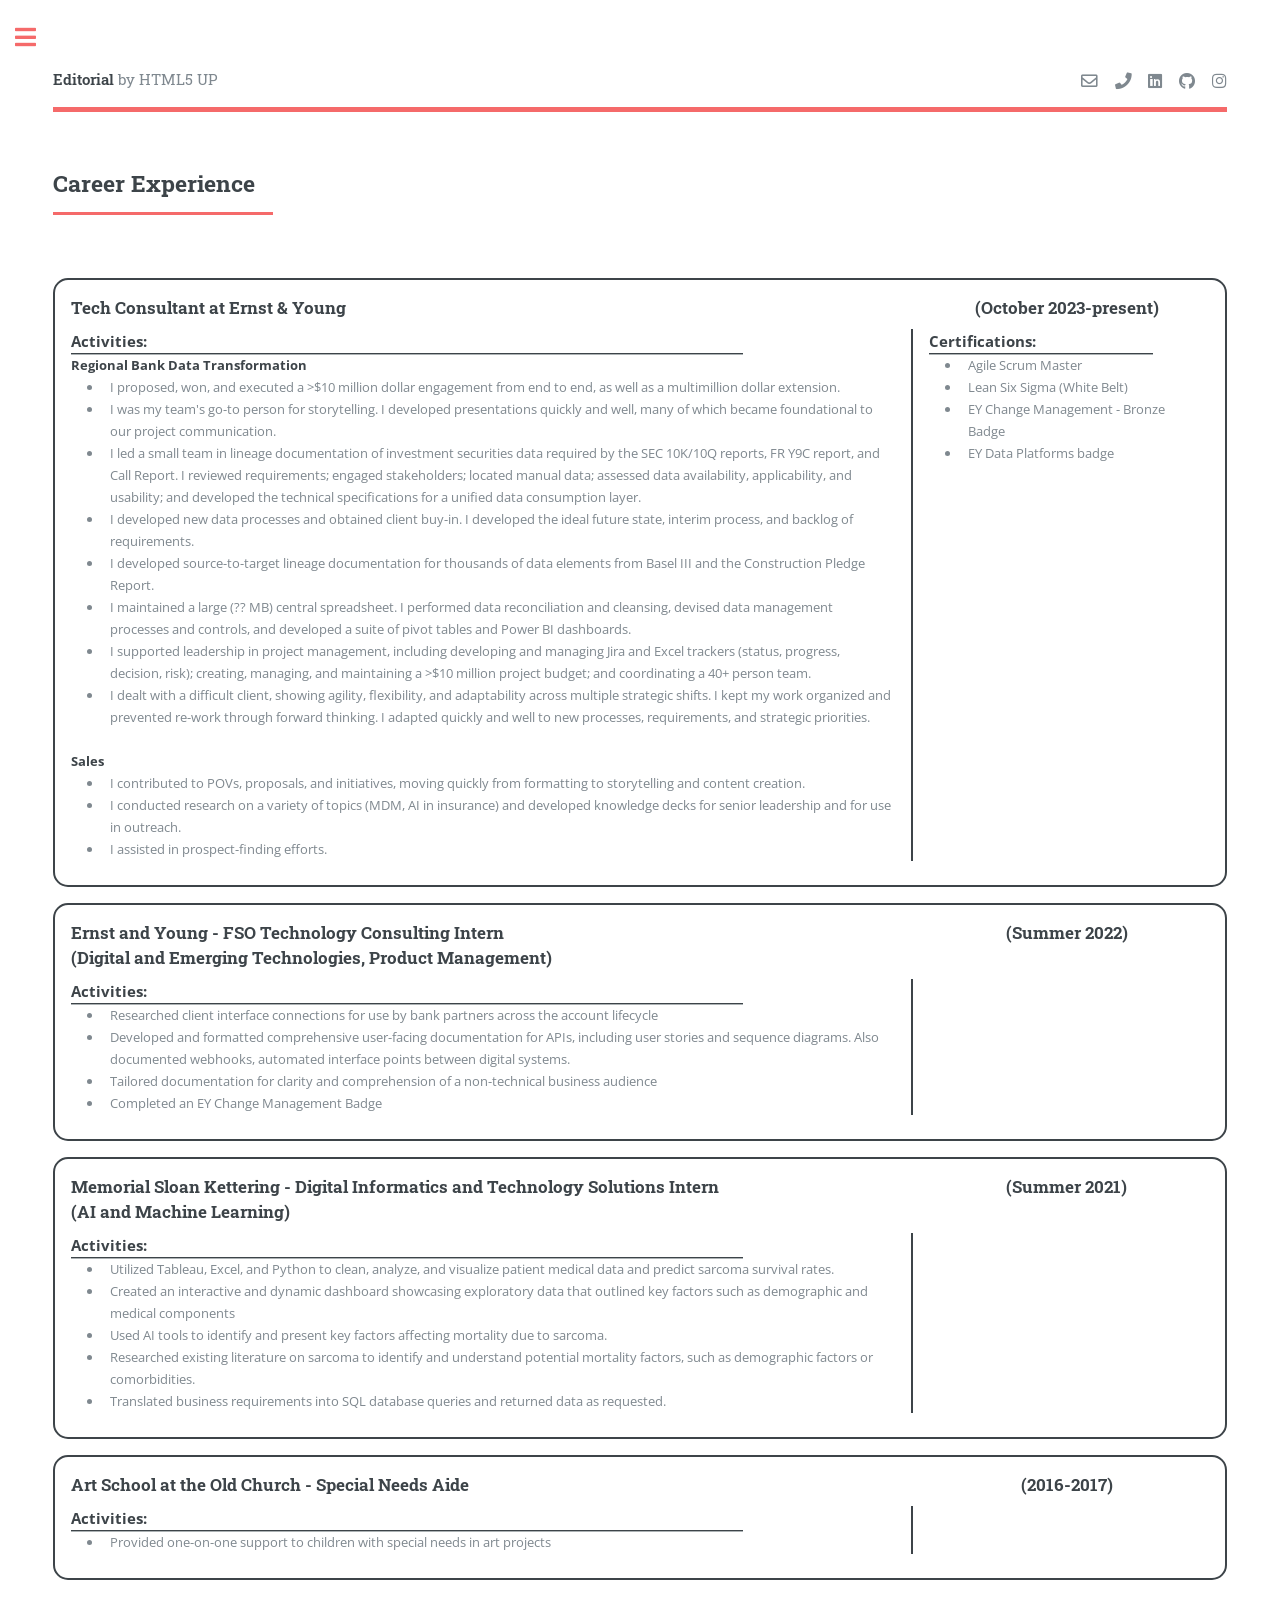
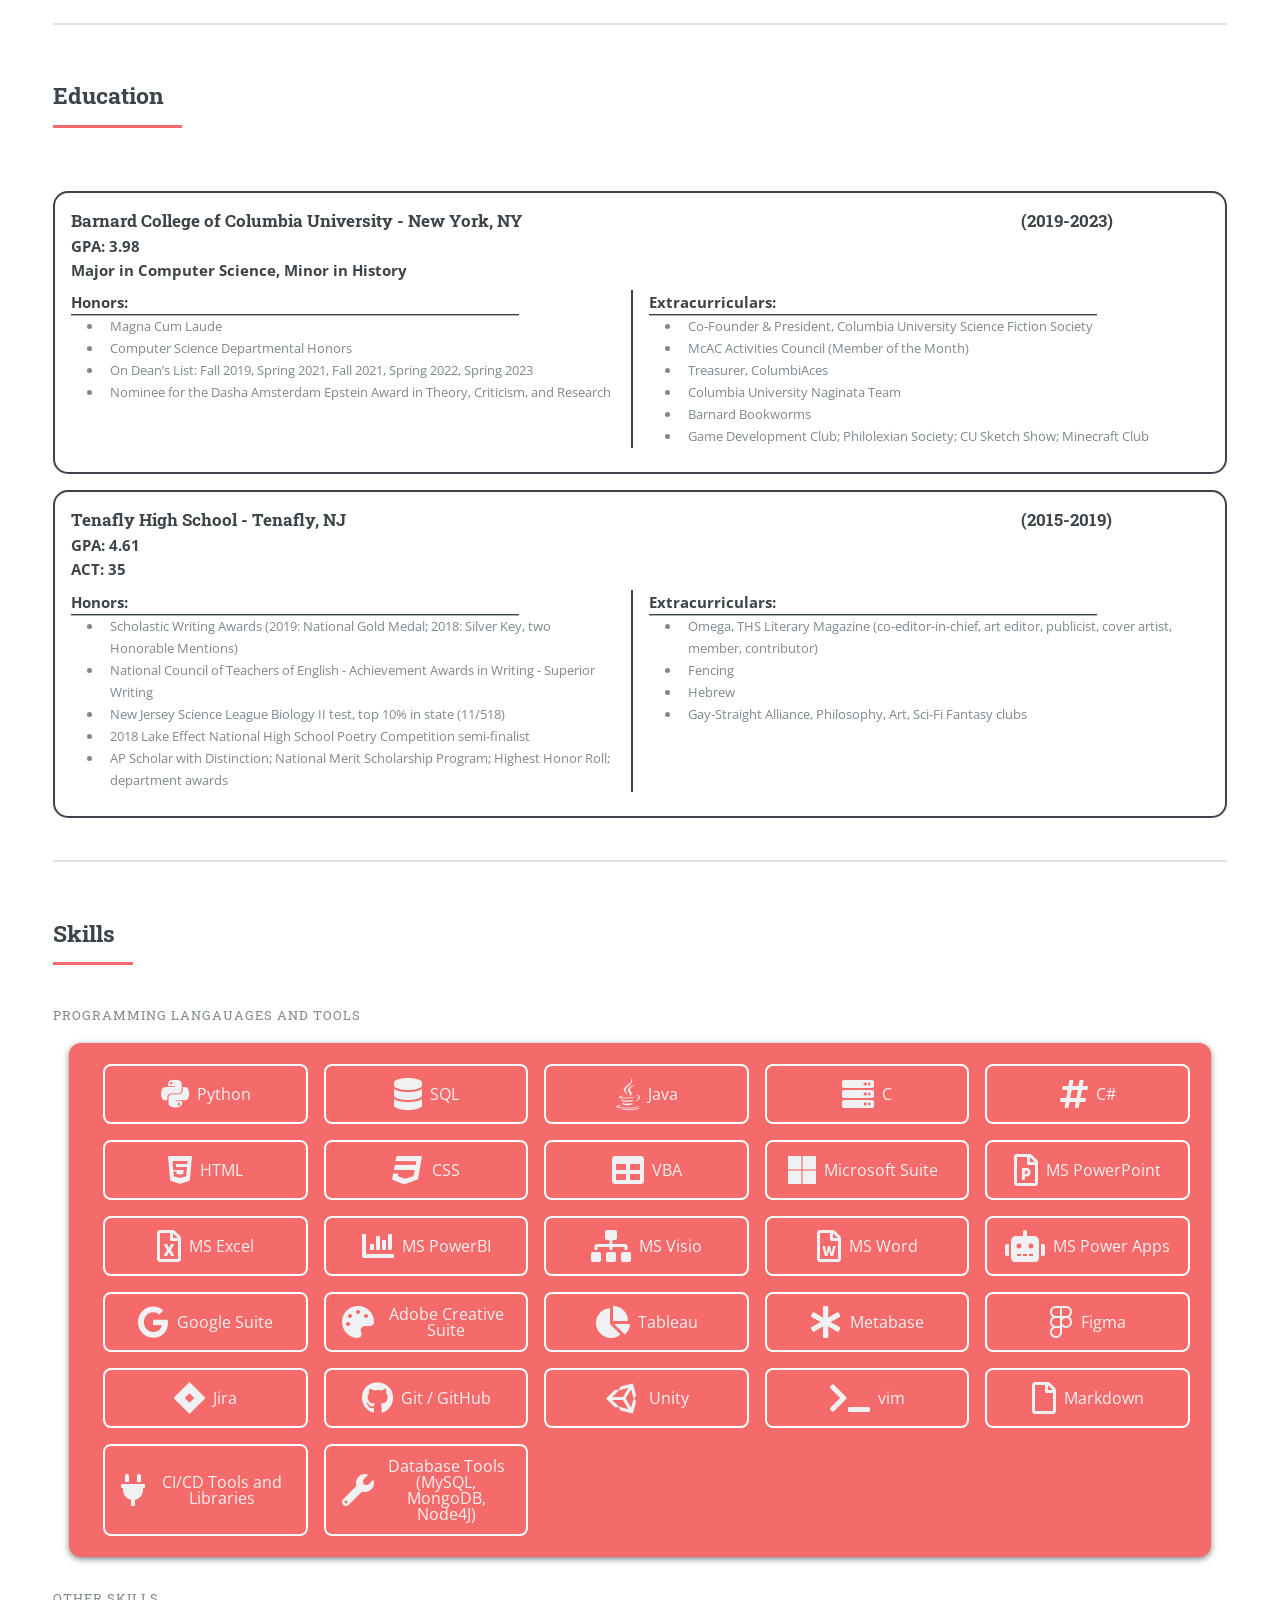
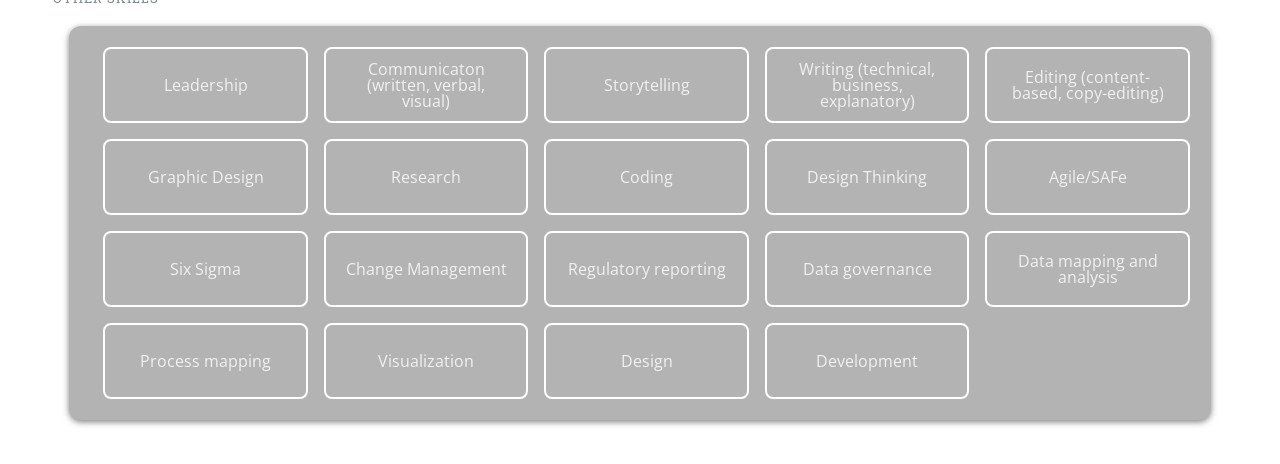
==== commit ad3cb1ad: "Added page for my UI class design project" ====
--- a/resume.html
+++ b/resume.html
@@ -377,6 +377,8 @@
 									<ul>
 										<li><a href="index.html">Homepage</a></li>
                                         <li><a href="resume.html">Resume</a></li>
+										<li><a href="art.html">My Art (in progress)</a></li>
+                                        <li><a href="mediamap.html">Design Project 1</a></li>
 								</nav>
 
 							<!-- Section -->
--- a/assets/css/main.css
+++ b/assets/css/main.css
@@ -5,6 +5,33 @@
 	html5up.net | @ajlkn
 	Free for personal and commercial use under the CCA 3.0 license (html5up.net/license)
 */
+
+/* BEGIN MEDIAMAP SECTION */
+.image-container {
+  display: grid;
+  grid-template-columns: 1fr 1fr; /* two equal columns */
+  gap: 10px;
+}
+
+.image-container img {
+  width: 100%; /* each takes half the width */
+  height: auto;
+  object-fit: contain;
+}
+
+.unpadded {
+  margin: 0;
+}
+
+.scroll-container {
+  height: 600px;
+  width: 100%;
+  overflow: auto;
+}
+/* END MEDIAMAP SECTION */
+
+
+/* BEGIN RESUME SECTION */
 
 .fa-bounce:hover{
   animation: fa-bounce 0.6s ease;
@@ -208,6 +235,10 @@
 .gray-box li:active {
   font-size: 150%;
 }
+
+
+
+/* END RESUME SECTION */
 
 html, body, div, span, applet, object,
 iframe, h1, h2, h3, h4, h5, h6, p, blockquote,
@@ -332,7 +363,7 @@
   font-style: italic; }
 
 p {
-  margin: 0 0 2em 0; }
+  margin: 0 0 1em 0; }
 
 h1, h2, h3, h4, h5, h6 {
   color: #3d4449;
